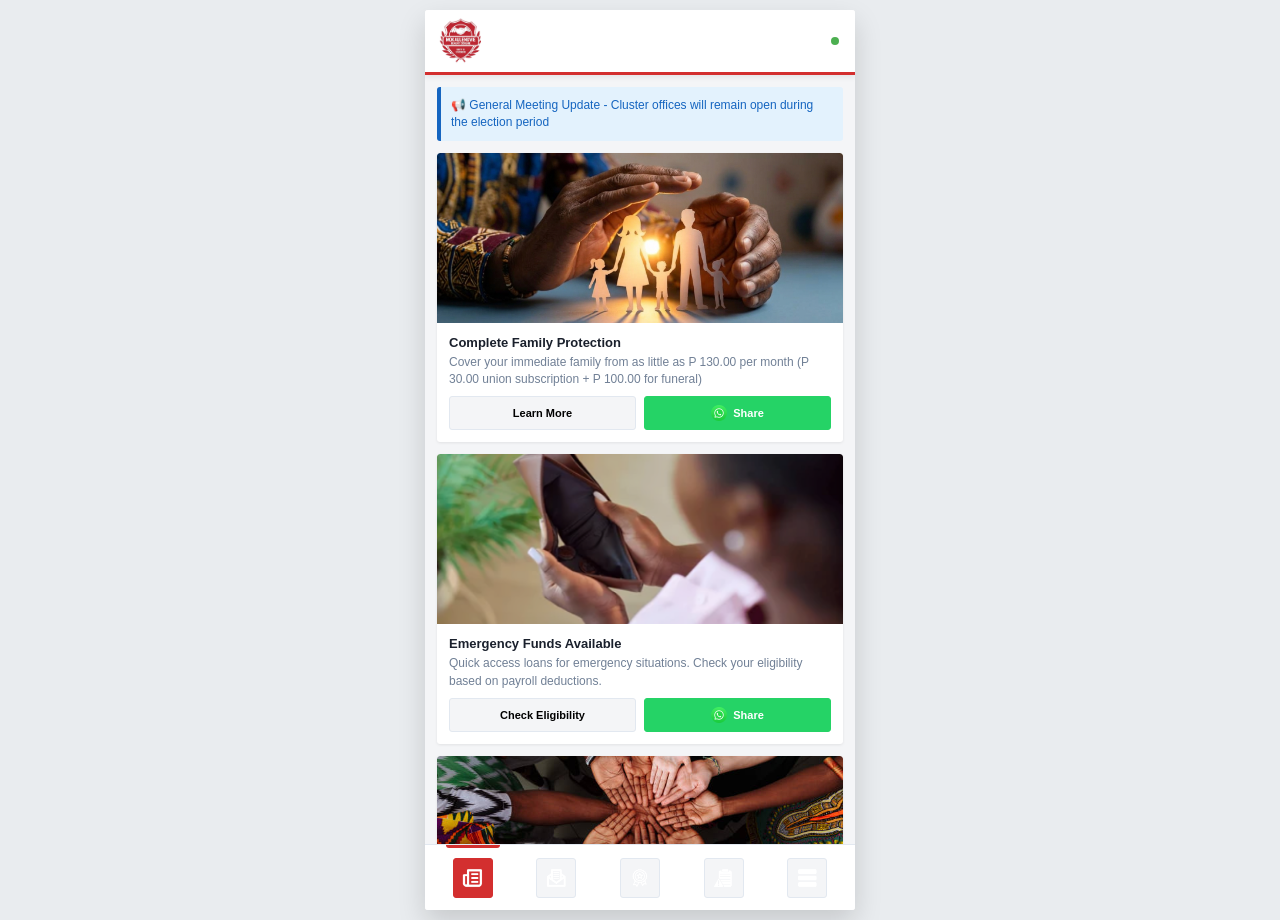
==== index.html @ 7a761629 "Initial commit" ====
<!DOCTYPE html>
<html lang="en">
<head>
    <meta charset="UTF-8">
    <meta name="viewport" content="width=device-width, initial-scale=1.0">
    <title>NALCGPWU Mokaulengwe Digital Worker Welfare Platform</title>
    <link rel="stylesheet" href="css/styles.css">
</head>
<body>
    <div class="app-container" id="appContainer">

        <!-- Header -->
        <div class="app-header">
            <div class="header-left">
                <img src="Assets/logo/mokaulengwe_logo.jpg" alt="Mokaulengwe Logo" class="app-logo">
            </div>
            <div class="status-badge">
                <span class="status-dot" id="statusDot"></span>
            </div>
        </div>

        <!-- Content Area -->
        <div class="content-area">

            <!-- TAB 1: TIMELINE / FEED -->
            <div class="tab-page active" id="tab-timeline">
                <div class="alert alert-info">
                    📢 General Meeting Update - Cluster offices will remain open during the election period
                </div>

                <div class="feed-card">
                    <img class="feed-image" src="Assets/timeline_feed_images/Complete_Family_Protection-Mokaulengwe-Insurance.jpg" alt="Mokaulengwe Insurance">
                    <div class="feed-content">
                        <div class="feed-title">Complete Family Protection</div>
                        <div class="feed-description">Cover your immediate family from as little as P 130.00 per month (P 30.00 union subscription + P 100.00 for funeral)</div>
                        <div class="feed-actions">
                            <button class="action-btn" onclick="switchTab(2)">Learn More</button>
                            <button class="action-btn whatsapp" onclick="whatsappShare('mokaulengwe', 'Check out NALCGPWU Mokaulengwe Insurance - protect your family today!')"><img src="Assets/icons/whatsApp_icon_on.png" alt="WhatsApp">Share</button>
                        </div>
                    </div>
                </div>

                <div class="feed-card">
                    <img class="feed-image" src="Assets/timeline_feed_images/Emergency_Funds_Available-Union-Loan-Scheme.png" alt="Union Loan Scheme">
                    <div class="feed-content">
                        <div class="feed-title">Emergency Funds Available</div>
                        <div class="feed-description">Quick access loans for emergency situations. Check your eligibility based on payroll deductions.</div>
                        <div class="feed-actions">
                            <button class="action-btn" onclick="switchTab(3)">Check Eligibility</button>
                            <button class="action-btn whatsapp" onclick="whatsappShare('loan', 'Interested in NALCGPWU member loans. Need more info?')"><img src="Assets/icons/whatsApp_icon_on.png" alt="WhatsApp">Share</button>
                        </div>
                    </div>
                </div>

                <div class="feed-card">
                    <img class="feed-image" src="Assets/timeline_feed_images/What_We_Stand_For-Our-Values.jpg" alt="Our Values">
                    <div class="feed-content">
                        <div class="feed-title">What We Stand For</div>
                        <div class="feed-description">Honesty • Respect • Unity • Efficiency • Discipline • Commitment to Excellence • Transparency</div>
                        <div class="feed-actions">
                            <button class="action-btn" onclick="switchTab(4); setTimeout(function(){ document.getElementById('valuesSection').scrollIntoView(); }, 120);">Read More</button>
                            <button class="action-btn whatsapp" onclick="whatsappShare('values', 'NALCGPWU Core Values guide our mission to serve workers')"><img src="Assets/icons/whatsApp_icon_on.png" alt="WhatsApp">Share</button>
                        </div>
                    </div>
                </div>

                <div class="feed-card">
                    <img class="feed-image" src="Assets/timeline_feed_images/memeber_benefits-What-You-Get.webp" alt="Member Benefits">
                    <div class="feed-content">
                        <div class="feed-title">What You Get</div>
                        <div class="feed-description">• Funeral Insurance (P 40,000-P 60,000)<br>• Casket & Groceries<br>• Loan Scheme Access<br>• Legal Support<br>• Healthcare Advocacy</div>
                        <div class="feed-actions">
                            <button class="action-btn" onclick="openModal('benefits-modal')">Details</button>
                            <button class="action-btn whatsapp" onclick="whatsappShare('benefits', 'Check NALCGPWU member benefits!')"><img src="Assets/icons/whatsApp_icon_on.png" alt="WhatsApp">Share</button>
                        </div>
                    </div>
                </div>
            </div>

            <!-- TAB 2: NOTICES & GOVERNANCE -->
            <div class="tab-page" id="tab-notices">
                <div class="form-group">
                    <div class="search-box">
                        <input type="text" placeholder="Search articles and notices..." id="searchInput" onkeyup="searchArticles()">
                        <button class="btn btn-secondary btn-small" onclick="searchArticles()">Go</button>
                    </div>
                </div>

                <div class="card">
                    <div class="card-header">Notice Board</div>
                    <div id="noticesList"></div>
                </div>

                <div class="card">
                    <div class="card-header">News & Articles</div>
                    <div id="articlesContainer"></div>
                </div>
            </div>

            <!-- TAB 3: BENEFITS & PAYMENT -->
            <div class="tab-page" id="tab-benefits">
                <div class="stat-box">
                    <div class="stat-value" id="coverageStat">P 40,000 Natural / P 60,000 Accidental</div>
                    <div class="stat-label">Main Member Funeral Cover</div>
                </div>

                <div class="card">
                    <div class="card-header">Digital Policy Card</div>
                    <div id="policyCard"></div>
                </div>

                <div class="card">
                    <div class="card-header">Benefit Structure</div>
                    <table class="benefit-table">
                        <tr>
                            <th>Category</th>
                            <th>Natural Death</th>
                            <th>Accidental</th>
                        </tr>
                        <tr>
                            <td>Main Member</td>
                            <td>P 40,000</td>
                            <td>P 60,000</td>
                        </tr>
                        <tr>
                            <td>Spouse</td>
                            <td>P 40,000</td>
                            <td>P 60,000</td>
                        </tr>
                        <tr>
                            <td>Child (16-21)</td>
                            <td>P 40,000</td>
                            <td>N/A</td>
                        </tr>
                        <tr>
                            <td>Child (6-15)</td>
                            <td>P 30,000</td>
                            <td>N/A</td>
                        </tr>
                        <tr>
                            <td>Child (Under 6)</td>
                            <td>P 15,000</td>
                            <td>N/A</td>
                        </tr>
                    </table>
                </div>

                <div class="card">
                    <div class="card-header">Premium Calculator</div>
                    <div class="form-group">
                        <label class="form-label">Coverage Tier</label>
                        <select id="coverTier" onchange="calculatePremium()">
                            <option value="5000">P 5,000 Cover - P 10-24/mo</option>
                            <option value="10000">P 10,000 Cover - P 20-49/mo</option>
                            <option value="15000">P 15,000 Cover - P 30-73/mo</option>
                            <option value="20000">P 20,000 Cover - P 40-97/mo</option>
                            <option value="25000">P 25,000 Cover - P 50-122/mo</option>
                            <option value="30000">P 30,000 Cover - P 61-146/mo</option>
                            <option value="40000" selected>P 40,000 Cover - P 81-195/mo</option>
                        </select>
                    </div>

                    <div class="form-group">
                        <label class="form-label">Age Band</label>
                        <select id="ageBand" onchange="calculatePremium()">
                            <option value="low">40 Years & Below</option>
                            <option value="mid">41 to 75 Years</option>
                            <option value="high">76 - 80 Years</option>
                        </select>
                    </div>

                    <div class="form-group">
                        <div class="slider-label">
                            <span>Family Members to Cover</span>
                            <span id="familyCount">1</span>
                        </div>
                        <input type="range" id="familySlider" min="1" max="10" value="1" onchange="calculatePremium()">
                    </div>

                    <div class="stat-box">
                        <div class="stat-label">Monthly Premium</div>
                        <div class="stat-value" id="totalPremium">P 111.00</div>
                        <div class="stat-label">Includes P 30 union fee + insurance</div>
                    </div>

                    <button class="btn btn-primary" onclick="proceedToPayment()">Pay Now</button>
                </div>

                <div class="card">
                    <div class="card-header">My Coverage & Dependants</div>
                    <div class="card-sub">Dependants appear here once activated on your Mokaulengwe policy.</div>
                    <div id="dependantsList"></div>
                    <div class="card-sub" style="margin-top:10px; margin-bottom:6px;">Add a new dependant</div>
                    <div class="filter-row">
                        <select id="depRelation">
                            <option value="Spouse">Spouse</option>
                            <option value="Child (0-5)">Child (Under 6)</option>
                            <option value="Child (6-15)">Child (6-15)</option>
                            <option value="Child (16-21)">Child (16-21)</option>
                            <option value="Parent">Parent / Extended</option>
                        </select>
                    </div>
                    <div class="filter-row">
                        <input type="text" id="depName" placeholder="Full name of dependant">
                        <button class="btn btn-primary btn-small" onclick="addDependant()">Add</button>
                    </div>
                </div>

                <div class="card">
                    <div class="card-header">Standard Groceries Benefit</div>
                    <div style="font-size: 11px; line-height: 1.6; color: var(--text-muted);">
                        <p>In addition to the cash benefit, the union provides:</p>
                        <ul style="margin-left: 16px; margin-top: 8px;">
                            <li>1 x 50kg Samp</li>
                            <li>1 x 50kg Mealie Meal</li>
                            <li>1 x 50kg Crystal White Sugar</li>
                            <li>1 x 50kg Flour</li>
                            <li>4 Boxes (20 x 500ml) Full Cream Ultra Milk</li>
                            <li>4 x Lager Rooibos Tea (80.00)</li>
                            <li>1 x 1.50kg Joko Tea</li>
                            <li>1 x 1.50kg Ricoffy Instant Coffee</li>
                            <li>1 x 1kg Yeast</li>
                            <li>10 litres Cooking Oil</li>
                            <li>1 x 50kg Sorghum</li>
                        </ul>
                    </div>
                </div>

                <div class="card">
                    <div class="card-header">Funeral Support Network</div>
                    <div class="card-sub">Regional offices, funeral services and grocery suppliers near you.</div>
                    <div id="funeralNetwork"></div>
                </div>
            </div>

            <!-- TAB 4: LOANS & CLAIMS -->
            <div class="tab-page" id="tab-claims">
                <div class="card">
                    <div class="card-header">Loan Eligibility Checker</div>
                    <div class="card-sub">Up to 3 months gross salary (capped at P 50,000), repayable via payroll stop-order.</div>
                    <div class="form-group">
                        <label class="form-label">Employment Sector</label>
                        <select id="sector" onchange="calculateLoanEligibility()">
                            <option value="">-- Select --</option>
                            <option value="central">Central Government</option>
                            <option value="council">Local Council</option>
                            <option value="parastatal">Parastatal</option>
                            <option value="landboard">Land Board</option>
                        </select>
                    </div>

                    <div class="form-group">
                        <label class="form-label">Monthly Salary (Pula)</label>
                        <input type="number" id="salary" placeholder="5000" onchange="calculateLoanEligibility()">
                    </div>

                    <div id="loanResult" style="display:none;">
                        <div class="alert alert-success">
                            <strong>Max Loan Available:</strong> <span id="maxLoan">P 0.00</span>
                        </div>
                    </div>

                    <button class="btn btn-primary" onclick="applyForLoan()">Apply for Loan</button>
                </div>

                <div class="card">
                    <div class="card-header">Emergency Funeral Claim</div>
                    <div class="alert alert-warning">
                        ⚠️ Processing deadline: File within 6 months of death. Documents must be submitted within 12 months.
                    </div>

                    <div class="form-group">
                        <label class="form-label">Deceased Person</label>
                        <select id="deceasedType">
                            <option value="">-- Select --</option>
                            <option value="member">Main Member</option>
                            <option value="spouse">Spouse</option>
                            <option value="child">Child</option>
                            <option value="parent">Parent/Extended Family</option>
                        </select>
                    </div>

                    <div class="form-group">
                        <label class="form-label">Full Name of Deceased</label>
                        <input type="text" placeholder="Enter full name" id="deceasedName">
                    </div>

                    <div class="form-group">
                        <label class="form-label">Date of Death</label>
                        <input type="date" id="dateOfDeath">
                    </div>

                    <div class="form-group">
                        <label class="form-label">Have Death Certificate?</label>
                        <div class="checkbox-group">
                            <input type="checkbox" id="hasCertificate">
                            <label for="hasCertificate">Yes, attached</label>
                        </div>
                    </div>

                    <div class="form-group">
                        <label class="form-label">Bank Name</label>
                        <select id="bankName">
                            <option value="">-- Select --</option>
                            <option value="fnb">First National Bank (FNB)</option>
                            <option value="stanbic">Stanbic Bank Botswana</option>
                            <option value="absa">ABSA Bank</option>
                        </select>
                    </div>

                    <div class="form-group">
                        <label class="form-label">Account Number</label>
                        <input type="text" placeholder="Account number" id="accountNumber">
                    </div>

                    <button class="btn btn-primary" onclick="submitClaim()">Submit Claim</button>
                </div>

                <div class="card">
                    <div class="card-header">Required Documents Checklist</div>
                    <div class="checklist-item">
                        <input type="checkbox" class="doc-check">
                        <label>KYC and Claim Discharge Form</label>
                    </div>
                    <div class="checklist-item">
                        <input type="checkbox" class="doc-check">
                        <label>Certified Death Certificate</label>
                    </div>
                    <div class="checklist-item">
                        <input type="checkbox" class="doc-check">
                        <label>Certified Copy of Omang (ID)</label>
                    </div>
                    <div class="checklist-item">
                        <input type="checkbox" class="doc-check">
                        <label>Proof of Residence (Affidavit/Bill)</label>
                    </div>
                    <div class="checklist-item">
                        <input type="checkbox" class="doc-check">
                        <label>Bank Confirmation Letter</label>
                    </div>
                    <div class="checklist-item">
                        <input type="checkbox" class="doc-check">
                        <label>Nomination Form (Policy Document)</label>
                    </div>
                </div>

                <div class="card">
                    <div class="card-header">Offline Document Vault</div>
                    <div class="card-sub">Store document scanning records locally. Use your camera or select a file (DSA security guide attached to WhatsApp on request).</div>
                    <div class="filter-row">
                        <select id="docType">
                            <option value="Death Certificate">Death Certificate</option>
                            <option value="Omang / ID">Omang / ID</option>
                            <option value="Claim Form">Claim Form</option>
                            <option value="Bank Confirmation">Bank Confirmation</option>
                            <option value="Proof of Residence">Proof of Residence</option>
                            <option value="Other">Other</option>
                        </select>
                    </div>
                    <div class="filter-row">
                        <input type="text" id="docTitle" placeholder="Document name / note">
                    </div>
                    <div class="filter-row">
                        <input type="file" id="docFile" accept="image/*,.pdf">
                    </div>
                    <button class="btn btn-primary" onclick="addDocToVault()">Save Document</button>
                    <div id="docsList" style="margin-top: 12px;"></div>
                </div>
            </div>

            <!-- TAB 5: MENU & PROFILE -->
            <div class="tab-page" id="tab-menu">
                <div class="dashboard-grid">
                    <div class="dashboard-card">
                        <div class="dashboard-card-value">40,247</div>
                        <div class="dashboard-card-label">Total Members</div>
                    </div>
                    <div class="dashboard-card">
                        <div class="dashboard-card-value">99.2%</div>
                        <div class="dashboard-card-label">Coverage Rate</div>
                    </div>
                </div>

                <div class="emergency-bar">
                    <a class="btn btn-success" href="tel:+2673115582">📞 Call Mokaulengwe</a>
                </div>

                <div class="card">
                    <div class="card-header">My Profile</div>
                    <div id="profileSummary"></div>
                    <button class="btn btn-secondary" onclick="openOnboarding()" style="margin-top: 10px;">Start / Edit Onboarding</button>
                </div>

                <div class="card" id="valuesSection">
                    <div class="card-header">Our Core Values</div>
                    <div class="core-values-container">
                        <div class="core-value">
                            <div class="core-value-icon">💎</div>
                            <div class="core-value-title">Honesty</div>
                            <div class="core-value-desc">Free of deceit; truthful and sincere</div>
                        </div>
                        <div class="core-value">
                            <div class="core-value-icon">🤝</div>
                            <div class="core-value-title">Respect</div>
                            <div class="core-value-desc">Due regard for feelings, wishes and rights of others</div>
                        </div>
                        <div class="core-value">
                            <div class="core-value-icon">👥</div>
                            <div class="core-value-title">Unity</div>
                            <div class="core-value-desc">Being united or joined as a whole</div>
                        </div>
                        <div class="core-value">
                            <div class="core-value-icon">⚙️</div>
                            <div class="core-value-title">Efficiency</div>
                            <div class="core-value-desc">Maximum productivity with minimum waste</div>
                        </div>
                        <div class="core-value">
                            <div class="core-value-icon">📋</div>
                            <div class="core-value-title">Discipline</div>
                            <div class="core-value-desc">Controlled form of behaviour and working</div>
                        </div>
                        <div class="core-value">
                            <div class="core-value-icon">🎯</div>
                            <div class="core-value-title">Commitment</div>
                            <div class="core-value-desc">Dedicated to a cause and activity</div>
                        </div>
                        <div class="core-value">
                            <div class="core-value-icon">🔍</div>
                            <div class="core-value-title">Transparency</div>
                            <div class="core-value-desc">Open way without secrets, trusted and fair</div>
                        </div>
                    </div>
                </div>

                <div class="card">
                    <div class="card-header">Cluster Offices</div>
                    <div class="office-card">
                        <div class="office-name">LOBATSE</div>
                        <div class="office-details">
                            Location: Lobatse, Jacaranda Ward
                            <div class="office-phone">Tel: 5330235 / 5330353</div>
                        </div>
                    </div>
                    <div class="office-card">
                        <div class="office-name">PALAPYE</div>
                        <div class="office-details">
                            Location: Lotsane Mall, Unit 17
                            <div class="office-phone">Tel: 4922026</div>
                        </div>
                    </div>
                    <div class="office-card">
                        <div class="office-name">FRANCISTOWN</div>
                        <div class="office-details">
                            Location: Blue Jacket Street, Behind Botswana Post
                            <div class="office-phone">Tel: 2419765</div>
                        </div>
                    </div>
                    <div class="office-card">
                        <div class="office-name">MAUN</div>
                        <div class="office-details">
                            Location: Sanyedi Ward
                            <div class="office-phone">Tel: 6862184</div>
                        </div>
                    </div>
                    <div class="office-card">
                        <div class="office-name">KANG</div>
                        <div class="office-details">
                            Location: Gasekgalo Ward
                            <div class="office-phone">Tel: 6511333</div>
                        </div>
                    </div>
                </div>

                <div class="card">
                    <div class="card-header">Worker Education Quiz</div>
                    <div class="card-sub">Test your knowledge of NALCGPWU rights, benefits and Mokaulengwe cover.</div>
                    <div id="quizBody"></div>
                    <div id="quizResult" style="margin-top: 10px;"></div>
                </div>

                <div class="card">
                    <div class="card-header">Settings & Information</div>
                    <div class="checkbox-group" style="margin-bottom: 10px;">
                        <input type="checkbox" id="dataSaver" onchange="toggleDataSaver()">
                        <label for="dataSaver">Data Saver Mode (hide images)</label>
                    </div>
                    <button class="btn btn-secondary" onclick="openModal('privacy-modal')" style="margin-bottom: 8px;">Privacy Policy</button>
                    <button class="btn btn-secondary" onclick="openModal('terms-modal')" style="margin-bottom: 8px;">Terms of Service</button>
                    <button class="btn btn-secondary" onclick="openModal('admin-modal')" style="margin-bottom: 8px;">Admin Dashboard</button>
                    <button class="btn btn-secondary" onclick="clearLocalData()">Clear Local Data</button>
                </div>
            </div>
        </div>

        <!-- Bottom Navigation -->
        <div class="bottom-nav">
            <div class="nav-item active" onclick="switchTab(0)">
                <div class="nav-icon-chip"><img src="Assets/icons/timeline_icon.webp" alt="Timeline"></div>
            </div>
            <div class="nav-item" onclick="switchTab(1)">
                <div class="nav-icon-chip"><img src="Assets/icons/notices_icon.webp" alt="Notices"></div>
            </div>
            <div class="nav-item" onclick="switchTab(2)">
                <div class="nav-icon-chip"><img src="Assets/icons/benefits_icon.webp" alt="Benefits"></div>
            </div>
            <div class="nav-item" onclick="switchTab(3)">
                <div class="nav-icon-chip"><img src="Assets/icons/claims_icon.webp" alt="Claims"></div>
            </div>
            <div class="nav-item" onclick="switchTab(4)">
                <div class="nav-icon-chip"><img src="Assets/icons/menu_icon.webp" alt="Menu"></div>
            </div>
        </div>
    </div>

    <!-- MODALS -->

    <div class="modal" id="privacy-modal">
        <div class="modal-content">
            <button class="modal-close" onclick="closeModal('privacy-modal')">✕</button>
            <h2>Privacy Policy</h2>
            <p style="font-size: 12px; line-height: 1.6; color: var(--text-muted); margin-top: 8px;">
                <strong>NALCGPWU Privacy Policy</strong><br><br>
                We are committed to protecting your personal data. This application collects and stores member information necessary for:
                <ul style="margin: 8px 0 8px 16px;">
                    <li>Managing union membership</li>
                    <li>Processing insurance claims</li>
                    <li>Loan scheme administration</li>
                    <li>Communication with members</li>
                </ul>
                <br>
                <strong>Data Security:</strong> All data is encrypted and stored locally on your device first. WhatsApp integration uses standard HTTPS protocols.
                <br><br>
                <strong>Your Rights:</strong> You can request data deletion, correction, or access at any time by contacting your cluster office.
                <br><br>
                Contact: funeral@amalgamated.co.bw | Tel: 267 311 5582
            </p>
        </div>
    </div>

    <div class="modal" id="terms-modal">
        <div class="modal-content">
            <button class="modal-close" onclick="closeModal('terms-modal')">✕</button>
            <h2>Terms of Service</h2>
            <p style="font-size: 12px; line-height: 1.6; color: var(--text-muted); margin-top: 8px;">
                <strong>NALCGPWU Member App - Terms & Conditions</strong><br><br>
                By using this application, you agree to:
                <ul style="margin: 8px 0 8px 16px;">
                    <li>Provide accurate and complete information</li>
                    <li>Keep your login credentials secure</li>
                    <li>Use the app only for authorized union business</li>
                    <li>Comply with all applicable laws and union policies</li>
                </ul>
                <br>
                <strong>Mokaulengwe Insurance Terms:</strong>
                <ul style="margin: 8px 0 8px 16px;">
                    <li>Waiting period: 1 month for immediate family (first deduction activates coverage)</li>
                    <li>Extended family: 6 months waiting period</li>
                    <li>Claims must be filed within 6 months of death</li>
                    <li>All required documents must be submitted within 12 months</li>
                </ul>
                <br>
                Contact: funeral@amalgamated.co.bw | Tel: 267 311 5582
            </p>
        </div>
    </div>

    <div class="modal" id="benefits-modal">
        <div class="modal-content">
            <button class="modal-close" onclick="closeModal('benefits-modal')">✕</button>
            <h2>Member Benefits Overview</h2>
            <div style="font-size: 12px; line-height: 1.6; color: var(--text-muted); margin-top: 8px;">
                <h3 style="color: var(--primary-red); margin-top: 8px;">Mokaulengwe Funeral Insurance</h3>
                <ul style="margin: 8px 0 8px 16px;">
                    <li><strong>Main Member:</strong> P 40,000 (natural) / P 60,000 (accidental)</li>
                    <li><strong>Spouse:</strong> P 40,000 (natural) / P 60,000 (accidental)</li>
                    <li><strong>Children (16-21):</strong> P 40,000</li>
                    <li><strong>Children (6-15):</strong> P 30,000</li>
                    <li><strong>Children (Under 6):</strong> P 15,000</li>
                    <li><strong>Plus:</strong> Casket & Groceries package (worth P 5,000+)</li>
                </ul>

                <h3 style="color: var(--primary-red); margin-top: 12px;">Union Loan Scheme</h3>
                <ul style="margin: 8px 0 8px 16px;">
                    <li>Emergency financing based on payroll deductions</li>
                    <li>Flexible repayment terms</li>
                    <li>Quick processing (24-48 hours approval)</li>
                </ul>

                <h3 style="color: var(--primary-red); margin-top: 12px;">Additional Support</h3>
                <ul style="margin: 8px 0 8px 16px;">
                    <li>24/7 Claims Assistance</li>
                    <li>WhatsApp Direct Communication</li>
                    <li>Legal Representation</li>
                    <li>Workplace Rights Advocacy</li>
                </ul>
            </div>
        </div>
    </div>

    <div class="modal" id="article1-modal">
        <div class="modal-content">
            <button class="modal-close" onclick="closeModal('article1-modal')">✕</button>
            <h2>Understanding Mokaulengwe Insurance Coverage</h2>
            <div style="font-size: 12px; line-height: 1.6; color: var(--text-muted); margin-top: 8px;">
                <p>The Mokaulengwe Benefit Scheme offers comprehensive family protection at affordable rates.</p>
                <h4 style="color: var(--primary-red); margin-top: 12px;">Base Coverage</h4>
                <p>The base P100/month covers the main member with funeral benefit of P 40,000 for natural death or P 60,000 for accidental death.</p>
                <h4 style="color: var(--primary-red); margin-top: 12px;">Extended Family Tiers</h4>
                <table class="benefit-table">
                    <tr>
                        <th>Cover Amount</th>
                        <th>40 Years & Below</th>
                        <th>41-75 Years</th>
                        <th>76-80 Years</th>
                    </tr>
                    <tr>
                        <td>P 10,000</td>
                        <td>P 20</td>
                        <td>P 36</td>
                        <td>P 49</td>
                    </tr>
                    <tr>
                        <td>P 20,000</td>
                        <td>P 40</td>
                        <td>P 73</td>
                        <td>P 97</td>
                    </tr>
                    <tr>
                        <td>P 30,000</td>
                        <td>P 61</td>
                        <td>P 109</td>
                        <td>P 146</td>
                    </tr>
                </table>
                <h4 style="color: var(--primary-red); margin-top: 12px;">Important Notes</h4>
                <ul style="margin: 8px 0 8px 16px;">
                    <li>No medical evidence required for eligibility</li>
                    <li>Still-born children covered from 24 weeks gestation</li>
                    <li>Maximum 10 extended family members can be nominated</li>
                    <li>Age limit for nominees is 80 years</li>
                </ul>
            </div>
        </div>
    </div>

    <div class="modal" id="article2-modal">
        <div class="modal-content">
            <button class="modal-close" onclick="closeModal('article2-modal')">✕</button>
            <h2>Waiting Periods: Immediate vs Extended Family</h2>
            <div style="font-size: 12px; line-height: 1.6; color: var(--text-muted); margin-top: 8px;">
                <p>Understanding waiting periods is critical to avoiding claim delays during bereavement.</p>
                <h4 style="color: var(--primary-red); margin-top: 12px;">Immediate Family (1 Month Waiting Period)</h4>
                <p>Coverage for the member and spouse activates upon the first successful payroll deduction. No waiting period for accidental death.</p>
                <h4 style="color: var(--primary-red); margin-top: 12px;">Extended Family (6 Months Waiting Period)</h4>
                <p>Parents and extended family members require 6 consecutive months of premium deductions before coverage becomes active. This applies to natural causes only.</p>
                <h4 style="color: var(--primary-red); margin-top: 12px;">Important Exceptions</h4>
                <ul style="margin: 8px 0 8px 16px;">
                    <li><strong>Accidental Death:</strong> No waiting period - pays immediately</li>
                    <li><strong>Policy Reinstatement:</strong> Waiting period restarts if premium lapses</li>
                    <li><strong>New Members:</strong> 6-month wait for existing extended family on old policies</li>
                </ul>
                <h4 style="color: var(--primary-red); margin-top: 12px;">Activation Timeline</h4>
                <p><strong>Month 1:</strong> First deduction = immediate family activated</p>
                <p><strong>Month 6:</strong> 6th consecutive deduction = extended family activated</p>
            </div>
        </div>
    </div>

    <div class="modal" id="article3-modal">
        <div class="modal-content">
            <button class="modal-close" onclick="closeModal('article3-modal')">✕</button>
            <h2>How to Access the Union Member Loan Scheme</h2>
            <div style="font-size: 12px; line-height: 1.6; color: var(--text-muted); margin-top: 8px;">
                <p>The NALCGPWU loan scheme provides quick access to emergency financing for union members.</p>
                <h4 style="color: var(--primary-red); margin-top: 12px;">Eligibility Criteria</h4>
                <ul style="margin: 8px 0 8px 16px;">
                    <li>Active NALCGPWU member in good standing</li>
                    <li>Minimum 6 months membership</li>
                    <li>Consistent payroll deductions (no lapses)</li>
                    <li>Employed in eligible sector (Central Government, Local Council, Parastatal, Land Board)</li>
                </ul>
                <h4 style="color: var(--primary-red); margin-top: 12px;">Borrowing Limits</h4>
                <ul style="margin: 8px 0 8px 16px;">
                    <li>Up to 3 months gross salary (varies by sector)</li>
                    <li>Repayable via automatic payroll stop-order</li>
                    <li>Interest rates: 8% - 12% per annum (sector dependent)</li>
                </ul>
                <h4 style="color: var(--primary-red); margin-top: 12px;">Application Process</h4>
                <ol style="margin: 8px 0 8px 16px;">
                    <li>Use the Loan Eligibility Checker in the Claims tab</li>
                    <li>Provide employment and salary details</li>
                    <li>Authorize payroll deduction (stop-order)</li>
                    <li>Receive approval within 24-48 hours</li>
                    <li>Funds transferred directly to your bank account</li>
                </ol>
            </div>
        </div>
    </div>

    <div class="modal" id="article4-modal">
        <div class="modal-content">
            <button class="modal-close" onclick="closeModal('article4-modal')">✕</button>
            <h2>NALCGPWU Governance: Core Values & Member Rights</h2>
            <div style="font-size: 12px; line-height: 1.6; color: var(--text-muted); margin-top: 8px;">
                <p>NALCGPWU is committed to the following core values, which guide all decisions and member interactions:</p>
                <p><strong>🎯 Commitment to Excellence</strong><br>
                The state or quality of being dedicated to a cause and activity. We strive for the highest standards in all union services.</p>
                <p><strong>🤝 Respect</strong><br>
                Due regard for the feelings, wishes, and rights of others. All members are treated with dignity.</p>
                <p><strong>👥 Unity</strong><br>
                The state of being united or joined as a whole. Strength through solidarity of all members across sectors.</p>
                <p><strong>💎 Honesty</strong><br>
                Free of deceit; truthful and sincere. Complete transparency in all union operations.</p>
                <p><strong>⚙️ Efficiency</strong><br>
                Achieving maximum productivity with minimum wasted effort or expense.</p>
                <p><strong>📋 Discipline</strong><br>
                Showing a controlled form of behaviour and way of working.</p>
                <p><strong>🔍 Transparency and Accountability</strong><br>
                Business and financial activities performed openly, fairly and honestly.</p>
                <h4 style="color: var(--primary-red); margin-top: 12px;">Member Rights</h4>
                <ul style="margin: 8px 0 8px 16px;">
                    <li>Right to fair representation and collective bargaining</li>
                    <li>Right to timely and accurate information</li>
                    <li>Right to transparent claim processing</li>
                    <li>Right to participate in union decisions</li>
                    <li>Right to confidentiality of personal data</li>
                </ul>
            </div>
        </div>
    </div>

    <div class="modal" id="article5-modal">
        <div class="modal-content">
            <button class="modal-close" onclick="closeModal('article5-modal')">✕</button>
            <h2>Fast-Tracking Claims: Essential Document Checklist</h2>
            <div style="font-size: 12px; line-height: 1.6; color: var(--text-muted); margin-top: 8px;">
                <p>Having all required documents ready will significantly speed up the claims process during a difficult time.</p>
                <h4 style="color: var(--primary-red); margin-top: 12px;">For Main Member & Spouse Claims</h4>
                <ul style="margin: 8px 0 8px 16px;">
                    <li>KYC and claim discharge form</li>
                    <li>Certified death certificate</li>
                    <li>Certified copy of Omang (ID)</li>
                    <li>Proof of residential (Affidavit or Utility Bill)</li>
                    <li>Proof of banking details (Bank confirmation letter)</li>
                    <li>Nomination form (Policy document)</li>
                    <li>Marriage certificate and Form B (for spouse)</li>
                </ul>
                <h4 style="color: var(--primary-red); margin-top: 12px;">For Child Claims</h4>
                <ul style="margin: 8px 0 8px 16px;">
                    <li>All of the above, plus:</li>
                    <li>Certified copy of child's birth certificate showing parent details</li>
                    <li>Pregnancy summary report (for still-born claims)</li>
                </ul>
                <h4 style="color: var(--primary-red); margin-top: 12px;">For Parent/Extended Family Claims</h4>
                <ul style="margin: 8px 0 8px 16px;">
                    <li>All standard documents listed above</li>
                    <li>Certified marriage certificate (if relevant for surname difference)</li>
                    <li>Affidavit for surname difference (if applicable)</li>
                </ul>
                <h4 style="color: var(--primary-red); margin-top: 12px;">Processing Timeline</h4>
                <p><strong>Submission Deadline:</strong> Within 6 months of death</p>
                <p><strong>Document Deadline:</strong> All documents within 12 months</p>
                <p><strong>Payment Timeline:</strong> Within 48 hours of approved claim</p>
            </div>
        </div>
    </div>

    <!-- Staff / Admin Dashboard -->
    <div class="modal" id="admin-modal">
        <div class="modal-content">
            <button class="modal-close" onclick="closeModal('admin-modal')">✕</button>
            <h2>Staff Dashboard</h2>
            <div class="dashboard-grid" style="margin-bottom: 12px;">
                <div class="dashboard-card">
                    <div class="dashboard-card-value" id="adminTotal">0</div>
                    <div class="dashboard-card-label">Active Members</div>
                </div>
                <div class="dashboard-card">
                    <div class="dashboard-card-value" id="adminPending">0</div>
                    <div class="dashboard-card-label">Pending Verification</div>
                </div>
                <div class="dashboard-card">
                    <div class="dashboard-card-value">4</div>
                    <div class="dashboard-card-label">Employment Sectors</div>
                </div>
                <div class="dashboard-card">
                    <div class="dashboard-card-value">5</div>
                    <div class="dashboard-card-label">Cluster Offices</div>
                </div>
            </div>

            <div class="card-header">Member Search</div>
            <div class="form-group">
                <div class="filter-row">
                    <input type="text" placeholder="Search by name or Omang..." id="adminSearch" onkeyup="renderAdminMembers()">
                </div>
                <div class="filter-row">
                    <select id="adminSector" onchange="renderAdminMembers()">
                        <option value="">All Sectors</option>
                        <option value="central_gov">Central Government</option>
                        <option value="local_council">Local Authority</option>
                        <option value="land_board">Land Board</option>
                        <option value="parastatal">Parastatal / SOE</option>
                    </select>
                    <select id="adminStatus" onchange="renderAdminMembers()">
                        <option value="">All Status</option>
                        <option value="active">Active</option>
                        <option value="pending_verification">Pending Verification</option>
                    </select>
                </div>
            </div>
            <div id="adminMembersList"></div>
        </div>
    </div>

    <!-- Onboarding Wizard -->
    <div class="modal" id="onboarding-modal">
        <div class="modal-content">
            <button class="modal-close" onclick="closeModal('onboarding-modal')">✕</button>
            <h2>Member Onboarding</h2>
            <div class="wizard-progress" id="wizardProgress"></div>
            <div id="wizardBody"></div>
            <div class="wizard-nav">
                <button class="btn btn-secondary" id="wizBack" onclick="wizardBack()">Back</button>
                <button class="btn btn-primary" id="wizNext" onclick="wizardNext()">Continue</button>
            </div>
        </div>
    </div>

    <script src="docs/data/botswana_locations.js"></script>
    <script src="js/data.js"></script>
    <script src="js/app.js"></script>
    <script src="js/onboarding.js"></script>
    <script src="js/benefits.js"></script>
    <script src="js/loans.js"></script>
    <script src="js/claims.js"></script>
    <script src="js/notices.js"></script>
    <script src="js/education.js"></script>
    <script src="js/admin.js"></script>
</body>
</html>
---- css/styles.css ----
:root {
    --bg-color: #FFFFFF;
    --muted-grey: #F4F5F7;
    --border-grey: #E2E8F0;
    --text-dark: #1A202C;
    --text-muted: #718096;
    --primary-red: #D32F2F;
    --primary-red-hover: #B71C1C;
    --white: #FFFFFF;
    --whatsapp-green: #25D366;
    --whatsapp-dark: #128C7E;
    --success: #4CAF50;
    --light-red: #FFEBEE;
    --amber: #FFF3E0;
    --blue-bg: #E3F2FD;
    --blue-text: #1565C0;
    --radius: 3px;
}

* {
    box-sizing: border-box;
    margin: 0;
    padding: 0;
    font-family: -apple-system, BlinkMacSystemFont, "Segoe UI", Roboto, sans-serif;
}

body {
    background-color: #E9ECEF;
    display: flex;
    justify-content: center;
    align-items: center;
    min-height: 100vh;
    padding: 10px;
}

.app-container {
    width: 100%;
    max-width: 430px;
    height: 900px;
    max-height: 100vh;
    background-color: var(--bg-color);
    display: flex;
    flex-direction: column;
    position: relative;
    box-shadow: 0 12px 28px rgba(0,0,0,0.15);
    border-radius: var(--radius);
    overflow: hidden;
}

/* Header */
.app-header {
    background-color: var(--white);
    padding: 8px 12px;
    display: flex;
    justify-content: space-between;
    align-items: center;
    z-index: 10;
    min-height: 62px;
    box-shadow: 0 2px 6px rgba(0,0,0,0.08);
    border-bottom: 3px solid var(--primary-red);
}

.header-left {
    display: flex;
    align-items: center;
    gap: 12px;
    flex: 1;
}

.app-logo {
    width: 46px;
    height: 46px;
    object-fit: contain;
    border-radius: var(--radius);
    flex-shrink: 0;
}

.status-badge {
    padding: 4px;
    display: flex;
    align-items: center;
}

.status-dot {
    width: 8px;
    height: 8px;
    border-radius: 50%;
    background-color: #4CAF50;
    animation: pulse 2s infinite;
}

@keyframes pulse {
    0%, 100% { opacity: 1; }
    50% { opacity: 0.4; }
}

/* Content Area */
.content-area {
    flex: 1;
    overflow-y: auto;
    background-color: var(--muted-grey);
    padding-bottom: 82px;
    -webkit-overflow-scrolling: touch;
}

.tab-page {
    display: none;
    padding: 12px;
    animation: fadeIn 0.3s;
}

.tab-page.active {
    display: block;
}

@keyframes fadeIn {
    from { opacity: 0; }
    to { opacity: 1; }
}

/* Card base - square, 3px radius */
.card,
.feed-card,
.article-view,
.member-card,
.office-card,
.checklist-item,
.policy-card,
.notice-card,
.stat-box,
.onboarding-step {
    background: var(--white);
    border-radius: var(--radius);
    box-shadow: 0 1px 3px rgba(0,0,0,0.08);
}

.card {
    padding: 12px;
    margin-bottom: 12px;
}

.card-header {
    font-size: 14px;
    font-weight: 600;
    color: var(--text-dark);
    margin-bottom: 8px;
}

.card-sub {
    font-size: 11px;
    color: var(--text-muted);
    margin-bottom: 10px;
    line-height: 1.4;
}

/* Member / profile cards: square image left, 2-3 line text right */
.member-card {
    display: flex;
    align-items: center;
    gap: 12px;
    padding: 10px 12px;
    margin-bottom: 10px;
}

.member-card.clickable {
    cursor: pointer;
    transition: transform 0.15s, box-shadow 0.15s;
}

.member-card.clickable:active {
    transform: scale(0.98);
}

.member-avatar {
    width: 56px;
    height: 56px;
    border-radius: var(--radius);
    background: linear-gradient(135deg, #D32F2F, #B71C1C);
    color: var(--white);
    display: flex;
    align-items: center;
    justify-content: center;
    font-weight: 700;
    font-size: 18px;
    flex-shrink: 0;
    overflow: hidden;
}

.member-avatar img,
.member-avatar svg {
    width: 100%;
    height: 100%;
    object-fit: cover;
}

.member-info {
    flex: 1;
    min-width: 0;
}

.member-name {
    font-size: 13px;
    font-weight: 600;
    color: var(--text-dark);
    margin-bottom: 2px;
}

.member-details {
    font-size: 11px;
    color: var(--text-muted);
    line-height: 1.45;
    display: -webkit-box;
    -webkit-line-clamp: 2;
    -webkit-box-orient: vertical;
    overflow: hidden;
    word-break: break-word;
}

.member-tags {
    margin-top: 4px;
    display: flex;
    gap: 6px;
    flex-wrap: wrap;
}

.tag {
    display: inline-block;
    font-size: 9px;
    font-weight: 600;
    padding: 2px 6px;
    border-radius: var(--radius);
    background: var(--light-red);
    color: var(--primary-red);
}

.tag.green {
    background: #E8F5E9;
    color: #2E7D32;
}

.tag.amber {
    background: var(--amber);
    color: #E65100;
}

.tag.blue {
    background: var(--blue-bg);
    color: var(--blue-text);
}

/* Feed cards */
.feed-card {
    overflow: hidden;
    margin-bottom: 12px;
}

.feed-image {
    width: 100%;
    height: 170px;
    object-fit: cover;
    display: block;
    border-radius: var(--radius) var(--radius) 0 0;
}

.feed-content {
    padding: 12px;
}

.feed-title {
    font-size: 13px;
    font-weight: 600;
    color: var(--text-dark);
    margin-bottom: 4px;
}

.feed-description {
    font-size: 12px;
    color: var(--text-muted);
    margin-bottom: 8px;
    line-height: 1.45;
}

.feed-actions {
    display: flex;
    gap: 8px;
}

.action-btn {
    flex: 1;
    padding: 8px 8px;
    border: 1px solid var(--border-grey);
    background: var(--muted-grey);
    border-radius: var(--radius);
    cursor: pointer;
    font-size: 11px;
    font-weight: 600;
    text-align: center;
    transition: all 0.2s;
    display: flex;
    align-items: center;
    justify-content: center;
    gap: 6px;
}

.action-btn:hover {
    background: var(--primary-red);
    color: var(--white);
    border-color: var(--primary-red);
}

.action-btn.whatsapp {
    background: var(--whatsapp-green);
    color: var(--white);
    border-color: var(--whatsapp-green);
}

.action-btn.whatsapp:hover {
    background: var(--whatsapp-dark);
    border-color: var(--whatsapp-dark);
}

.action-btn.whatsapp img {
    width: 16px;
    height: 16px;
    object-fit: contain;
}

.action-btn img {
    width: 15px;
    height: 15px;
    object-fit: contain;
}

/* Articles */
.article-view {
    padding: 12px;
    margin-bottom: 10px;
    cursor: pointer;
    transition: all 0.2s;
}

.article-view:active {
    transform: scale(0.98);
}

.article-title {
    font-size: 13px;
    font-weight: 600;
    color: var(--text-dark);
    margin-bottom: 4px;
}

.article-preview {
    font-size: 12px;
    color: var(--text-muted);
    line-height: 1.4;
}

/* Notice cards */
.notice-card {
    padding: 12px;
    margin-bottom: 10px;
    border-left: 3px solid var(--primary-red);
}

.notice-card-title {
    font-size: 12px;
    font-weight: 600;
    color: var(--text-dark);
    margin-bottom: 3px;
}

.notice-card-body {
    font-size: 11px;
    color: var(--text-muted);
    line-height: 1.45;
    margin-bottom: 4px;
}

.notice-card-date {
    font-size: 10px;
    color: var(--primary-red);
    font-weight: 600;
}

/* Modal */
.modal {
    display: none;
    position: fixed;
    top: 0;
    left: 0;
    width: 100%;
    height: 100%;
    background: rgba(0,0,0,0.55);
    z-index: 100;
    align-items: center;
    justify-content: center;
    padding: 12px;
}

.modal.active {
    display: flex;
}

.modal-content {
    background: var(--white);
    border-radius: var(--radius);
    width: 100%;
    max-width: 400px;
    max-height: 86%;
    overflow-y: auto;
    padding: 16px;
    position: relative;
}

.modal-content h2 {
    font-size: 16px;
    color: var(--primary-red);
    margin-bottom: 10px;
    padding-right: 32px;
}

.modal-close {
    position: sticky;
    float: right;
    top: 0;
    background: var(--muted-grey);
    border: 1px solid var(--border-grey);
    width: 30px;
    height: 30px;
    border-radius: var(--radius);
    cursor: pointer;
    font-size: 15px;
    line-height: 1;
    color: var(--text-dark);
    z-index: 5;
}

/* Forms */
.form-group {
    margin-bottom: 12px;
}

.form-label {
    font-size: 12px;
    font-weight: 600;
    color: var(--text-dark);
    display: block;
    margin-bottom: 4px;
}

input, select, textarea {
    width: 100%;
    padding: 9px;
    border: 1px solid var(--border-grey);
    border-radius: var(--radius);
    font-size: 12px;
    font-family: inherit;
    background: var(--white);
    color: var(--text-dark);
}

textarea {
    resize: vertical;
    min-height: 80px;
}

input:focus, select:focus, textarea:focus {
    outline: none;
    border-color: var(--primary-red);
    box-shadow: 0 0 0 3px rgba(211, 47, 47, 0.1);
}

/* Buttons */
.btn {
    padding: 10px 16px;
    border: none;
    border-radius: var(--radius);
    font-size: 12px;
    font-weight: 600;
    cursor: pointer;
    transition: all 0.2s;
    width: 100%;
    text-decoration: none;
    display: block;
    text-align: center;
}

.btn-primary {
    background: var(--primary-red);
    color: var(--white);
}

.btn-primary:hover {
    background: var(--primary-red-hover);
}

.btn-secondary {
    background: var(--muted-grey);
    color: var(--text-dark);
    border: 1px solid var(--border-grey);
}

.btn-success {
    background: var(--success);
    color: var(--white);
}

.btn-small {
    width: auto;
    padding: 6px 12px;
    font-size: 11px;
}

/* Bottom navigation - flat white icons, no text */
.bottom-nav {
    position: absolute;
    bottom: 0;
    left: 0;
    right: 0;
    background: var(--white);
    border-top: 1px solid var(--border-grey);
    display: flex;
    justify-content: space-around;
    align-items: stretch;
    z-index: 20;
    height: 66px;
    padding: 0 6px;
}

.nav-item {
    flex: 1;
    display: flex;
    flex-direction: column;
    align-items: center;
    justify-content: center;
    cursor: pointer;
    position: relative;
    gap: 0;
    transition: all 0.2s;
}

.nav-item.active::before {
    content: "";
    position: absolute;
    top: 0;
    left: 18%;
    right: 18%;
    height: 3px;
    background: var(--primary-red);
    border-radius: 0 0 var(--radius) var(--radius);
}

.nav-icon-chip {
    width: 40px;
    height: 40px;
    border-radius: var(--radius);
    background: var(--muted-grey);
    border: 1px solid var(--border-grey);
    display: flex;
    align-items: center;
    justify-content: center;
    transition: all 0.2s;
}

.nav-item.active .nav-icon-chip {
    background: var(--primary-red);
    border-color: var(--primary-red);
}

.nav-icon-chip img {
    width: 22px;
    height: 22px;
    object-fit: contain;
    filter: drop-shadow(0 0 0 rgba(0,0,0,0));
}

/* Calculator */
.slider-container {
    margin: 12px 0;
}

.slider-label {
    display: flex;
    justify-content: space-between;
    font-size: 12px;
    margin-bottom: 6px;
}

input[type="range"] {
    width: 100%;
    height: 6px;
    border-radius: var(--radius);
    background: var(--border-grey);
    outline: none;
    -webkit-appearance: none;
    padding: 0;
}

input[type="range"]::-webkit-slider-thumb {
    -webkit-appearance: none;
    width: 18px;
    height: 18px;
    border-radius: 50%;
    background: var(--primary-red);
    cursor: pointer;
}

input[type="range"]::-moz-range-thumb {
    width: 18px;
    height: 18px;
    border-radius: 50%;
    background: var(--primary-red);
    cursor: pointer;
    border: none;
}

.checkbox-group {
    display: flex;
    align-items: center;
    gap: 8px;
    margin: 8px 0;
}

input[type="checkbox"] {
    width: 18px;
    height: 18px;
    cursor: pointer;
    flex-shrink: 0;
}

/* Benefit table */
.benefit-table {
    width: 100%;
    border-collapse: collapse;
    font-size: 11px;
    margin: 8px 0;
}

.benefit-table th {
    background: var(--light-red);
    padding: 8px;
    text-align: left;
    font-weight: 600;
    color: var(--text-dark);
    border-bottom: 2px solid var(--primary-red);
}

.benefit-table td {
    padding: 8px;
    border-bottom: 1px solid var(--border-grey);
}

.benefit-table tr:hover {
    background: var(--muted-grey);
}

/* Stats */
.stat-box {
    background: linear-gradient(135deg, #D32F2F, #B71C1C);
    color: var(--white);
    padding: 12px;
    text-align: center;
    margin-bottom: 12px;
}

.stat-value {
    font-size: 22px;
    font-weight: 700;
}

.stat-label {
    font-size: 11px;
    opacity: 0.9;
}

.dashboard-grid {
    display: grid;
    grid-template-columns: 1fr 1fr;
    gap: 8px;
}

.dashboard-card {
    background: var(--white);
    padding: 12px;
    border-radius: var(--radius);
    border: 1px solid var(--border-grey);
    text-align: center;
}

.dashboard-card-value {
    font-size: 17px;
    font-weight: 700;
    color: var(--primary-red);
}

.dashboard-card-label {
    font-size: 10px;
    color: var(--text-muted);
    margin-top: 4px;
}

/* Core values */
.core-values-container {
    display: grid;
    grid-template-columns: 1fr 1fr;
    gap: 8px;
}

.core-value {
    background: var(--white);
    border: 1px solid var(--light-red);
    border-radius: var(--radius);
    padding: 10px;
    text-align: center;
}

.core-value-icon {
    font-size: 20px;
    margin-bottom: 4px;
}

.core-value-title {
    font-size: 11px;
    font-weight: 600;
    color: var(--primary-red);
    margin-bottom: 3px;
}

.core-value-desc {
    font-size: 9px;
    color: var(--text-muted);
    line-height: 1.35;
}

/* Checklist */
.checklist-item {
    display: flex;
    align-items: center;
    gap: 8px;
    padding: 9px 10px;
    margin-bottom: 6px;
    font-size: 12px;
    box-shadow: none;
    border: 1px solid var(--border-grey);
}

.checklist-item.checked {
    background: #E8F5E9;
    border-color: #C8E6C9;
}

/* Alerts */
.alert {
    padding: 10px;
    border-radius: var(--radius);
    font-size: 12px;
    margin-bottom: 12px;
    line-height: 1.4;
}

.alert-info {
    background: var(--blue-bg);
    color: var(--blue-text);
    border-left: 4px solid var(--blue-text);
}

.alert-success {
    background: #E8F5E9;
    color: #2E7D32;
    border-left: 4px solid #2E7D32;
}

.alert-warning {
    background: var(--amber);
    color: #E65100;
    border-left: 4px solid #E65100;
}

/* Search */
.search-box {
    display: flex;
    gap: 8px;
    margin-bottom: 12px;
}

.search-box input {
    flex: 1;
}

/* Office directory */
.office-card {
    padding: 10px 12px;
    margin-bottom: 10px;
    border-left: 3px solid var(--primary-red);
    box-shadow: none;
}

.office-name {
    font-weight: 600;
    font-size: 12px;
    color: var(--text-dark);
    margin-bottom: 4px;
}

.office-details {
    font-size: 11px;
    color: var(--text-muted);
    line-height: 1.5;
}

.office-phone {
    color: var(--primary-red);
    font-weight: 600;
    margin-top: 4px;
}

/* Policy card */
.policy-card {
    padding: 14px;
    margin-bottom: 12px;
    border: 2px dashed var(--border-grey);
    box-shadow: none;
    position: relative;
}

.policy-card::before {
    content: "";
    position: absolute;
    top: 0;
    left: 0;
    right: 0;
    height: 4px;
    background: var(--primary-red);
    border-radius: var(--radius) var(--radius) 0 0;
}

.policy-row {
    display: flex;
    justify-content: space-between;
    align-items: center;
    padding: 4px 0;
    font-size: 11px;
}

.policy-row + .policy-row {
    border-top: 1px dashed var(--border-grey);
}

.policy-row-label {
    color: var(--text-muted);
}

.policy-row-value {
    font-weight: 600;
    color: var(--text-dark);
}

.policy-row-value.red {
    color: var(--primary-red);
}

/* Wizard */
.wizard-progress {
    margin: 10px 0 14px;
    font-size: 11px;
    color: var(--text-muted);
    text-align: center;
}

.wizard-progress .bar {
    display: block;
    height: 4px;
    border-radius: var(--radius);
    background: var(--border-grey);
    margin-bottom: 6px;
    overflow: hidden;
}

.wizard-progress .bar-fill {
    height: 100%;
    background: var(--primary-red);
    transition: width 0.3s;
}

.wizard-nav {
    display: flex;
    gap: 8px;
    margin-top: 14px;
}

.wizard-nav .btn {
    flex: 1;
}

.onboarding-step h3 {
    font-size: 15px;
    color: var(--text-dark);
    margin-bottom: 4px;
}

.onboarding-step .subtext {
    font-size: 11px;
    color: var(--text-muted);
    margin-bottom: 12px;
    line-height: 1.4;
}

/* Sector cards */
.sector-grid {
    display: grid;
    grid-template-columns: 1fr 1fr;
    gap: 10px;
}

.sector-card {
    background: var(--white);
    border: 2px solid var(--border-grey);
    border-radius: var(--radius);
    padding: 14px;
    text-align: left;
    cursor: pointer;
    transition: transform 0.15s, border 0.15s, background 0.15s;
}

.sector-card:hover {
    transform: translateY(-1px);
}

.sector-card.selected {
    border-color: var(--primary-red);
    background: var(--light-red);
}

.sector-icon {
    font-size: 26px;
    display: block;
    margin-bottom: 8px;
}

.sector-card strong {
    display: block;
    font-size: 13px;
    color: var(--text-dark);
}

.sector-card small {
    display: block;
    margin-top: 3px;
    font-size: 10px;
    color: var(--text-muted);
    line-height: 1.35;
}

/* Quiz */
.quiz-question {
    font-size: 13px;
    font-weight: 600;
    color: var(--text-dark);
    margin-bottom: 10px;
}

.quiz-option {
    display: block;
    width: 100%;
    text-align: left;
    padding: 10px 12px;
    margin-bottom: 8px;
    background: var(--white);
    border: 1px solid var(--border-grey);
    border-radius: var(--radius);
    font-size: 12px;
    cursor: pointer;
    transition: all 0.15s;
}

.quiz-option:hover {
    border-color: var(--primary-red);
    background: var(--light-red);
}

.quiz-option.selected {
    border-color: var(--primary-red);
    background: var(--light-red);
    font-weight: 600;
}

.quiz-option.correct {
    border-color: var(--success);
    background: #E8F5E9;
}

.quiz-option.wrong {
    border-color: var(--primary-red);
    background: var(--light-red);
}

/* Admin */
.filter-row {
    display: flex;
    gap: 8px;
    margin-bottom: 8px;
}

.filter-row select,
.filter-row input {
    flex: 1;
}

.empty-state {
    text-align: center;
    padding: 22px 12px;
    color: var(--text-muted);
    font-size: 12px;
}

/* Emergency */
.emergency-bar {
    display: flex;
    gap: 8px;
    margin-bottom: 12px;
}

.emergency-bar .btn {
    flex: 1;
}

/* Data saver */
.data-saver .feed-image {
    display: none;
}

.data-saver .feed-card {
    min-height: 0;
}

/* Responsive */
@media (max-width: 360px) {
    .app-container {
        border-radius: 0;
    }

    .modal-content {
        width: 100%;
    }

    .sector-grid {
        grid-template-columns: 1fr;
    }
}
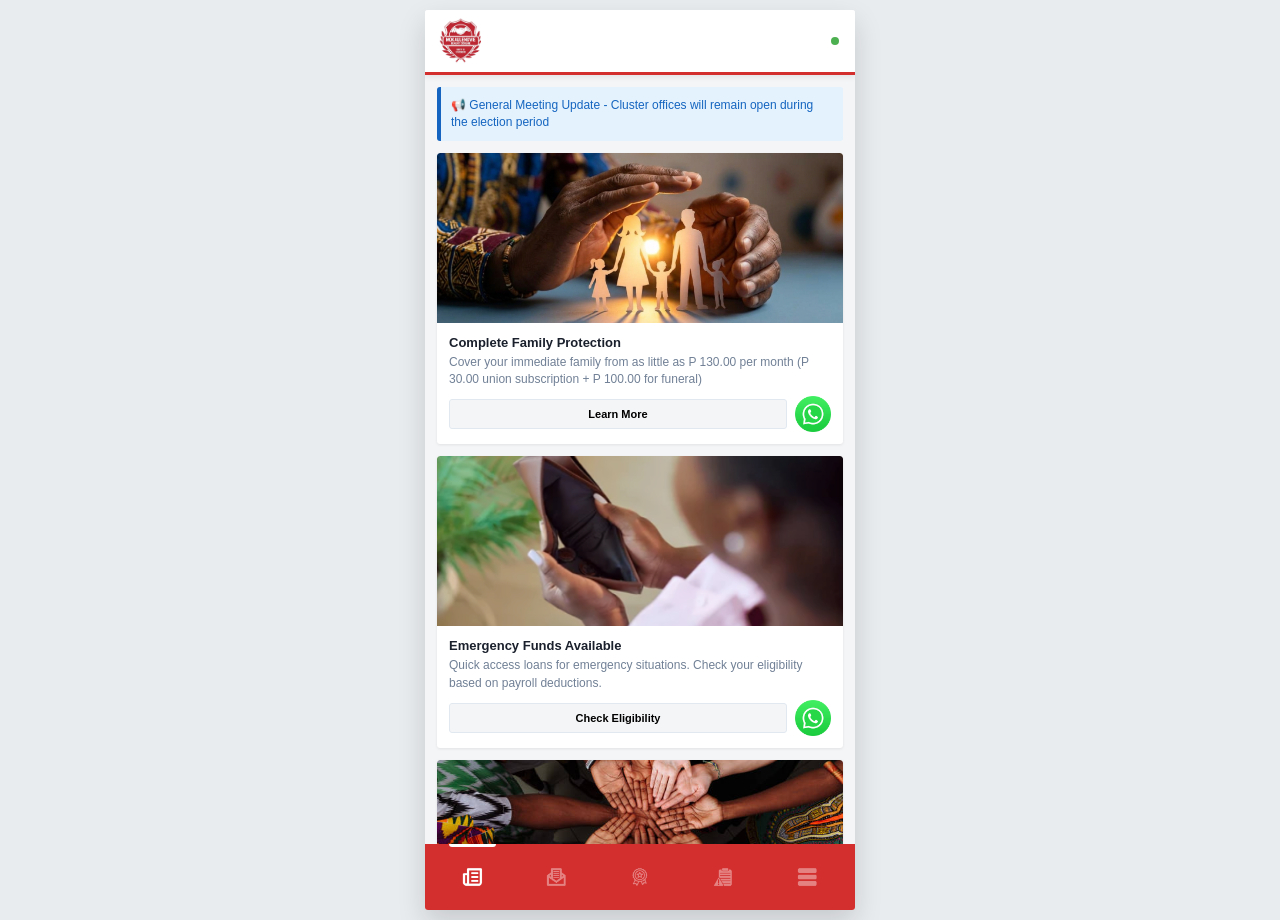
==== commit e663e2a1: "Add policy onboarding with family coverage and premium calc; revamp UI (red icon nav, whatsapp icons" ====
--- a/index.html
+++ b/index.html
@@ -35,7 +35,7 @@
                         <div class="feed-description">Cover your immediate family from as little as P 130.00 per month (P 30.00 union subscription + P 100.00 for funeral)</div>
                         <div class="feed-actions">
                             <button class="action-btn" onclick="switchTab(2)">Learn More</button>
-                            <button class="action-btn whatsapp" onclick="whatsappShare('mokaulengwe', 'Check out NALCGPWU Mokaulengwe Insurance - protect your family today!')"><img src="Assets/icons/whatsApp_icon_on.png" alt="WhatsApp">Share</button>
+                            <img class="feed-whatsapp" src="Assets/icons/whatsApp_icon_on.png" alt="Share on WhatsApp" title="Share on WhatsApp" onclick="whatsappShare('mokaulengwe', 'Check out NALCGPWU Mokaulengwe Insurance - protect your family today!')">
                         </div>
                     </div>
                 </div>
@@ -47,7 +47,7 @@
                         <div class="feed-description">Quick access loans for emergency situations. Check your eligibility based on payroll deductions.</div>
                         <div class="feed-actions">
                             <button class="action-btn" onclick="switchTab(3)">Check Eligibility</button>
-                            <button class="action-btn whatsapp" onclick="whatsappShare('loan', 'Interested in NALCGPWU member loans. Need more info?')"><img src="Assets/icons/whatsApp_icon_on.png" alt="WhatsApp">Share</button>
+                            <img class="feed-whatsapp" src="Assets/icons/whatsApp_icon_on.png" alt="Share on WhatsApp" title="Share on WhatsApp" onclick="whatsappShare('loan', 'Interested in NALCGPWU member loans. Need more info?')">
                         </div>
                     </div>
                 </div>
@@ -59,7 +59,7 @@
                         <div class="feed-description">Honesty • Respect • Unity • Efficiency • Discipline • Commitment to Excellence • Transparency</div>
                         <div class="feed-actions">
                             <button class="action-btn" onclick="switchTab(4); setTimeout(function(){ document.getElementById('valuesSection').scrollIntoView(); }, 120);">Read More</button>
-                            <button class="action-btn whatsapp" onclick="whatsappShare('values', 'NALCGPWU Core Values guide our mission to serve workers')"><img src="Assets/icons/whatsApp_icon_on.png" alt="WhatsApp">Share</button>
+                            <img class="feed-whatsapp" src="Assets/icons/whatsApp_icon_on.png" alt="Share on WhatsApp" title="Share on WhatsApp" onclick="whatsappShare('values', 'NALCGPWU Core Values guide our mission to serve workers')">
                         </div>
                     </div>
                 </div>
@@ -71,7 +71,7 @@
                         <div class="feed-description">• Funeral Insurance (P 40,000-P 60,000)<br>• Casket & Groceries<br>• Loan Scheme Access<br>• Legal Support<br>• Healthcare Advocacy</div>
                         <div class="feed-actions">
                             <button class="action-btn" onclick="openModal('benefits-modal')">Details</button>
-                            <button class="action-btn whatsapp" onclick="whatsappShare('benefits', 'Check NALCGPWU member benefits!')"><img src="Assets/icons/whatsApp_icon_on.png" alt="WhatsApp">Share</button>
+                            <img class="feed-whatsapp" src="Assets/icons/whatsApp_icon_on.png" alt="Share on WhatsApp" title="Share on WhatsApp" onclick="whatsappShare('benefits', 'Check NALCGPWU member benefits!')">
                         </div>
                     </div>
                 </div>
@@ -197,8 +197,11 @@
                             <option value="Child (0-5)">Child (Under 6)</option>
                             <option value="Child (6-15)">Child (6-15)</option>
                             <option value="Child (16-21)">Child (16-21)</option>
-                            <option value="Parent">Parent / Extended</option>
+                            <option value="Parent / Extended">Parent / Extended</option>
                         </select>
+                    </div>
+                    <div class="filter-row">
+                        <input type="date" id="depDob" title="Date of birth (drives age band and child cover bracket)">
                     </div>
                     <div class="filter-row">
                         <input type="text" id="depName" placeholder="Full name of dependant">
@@ -495,19 +498,19 @@
         <!-- Bottom Navigation -->
         <div class="bottom-nav">
             <div class="nav-item active" onclick="switchTab(0)">
-                <div class="nav-icon-chip"><img src="Assets/icons/timeline_icon.webp" alt="Timeline"></div>
+                <img src="Assets/icons/timeline_icon.webp" alt="Timeline">
             </div>
             <div class="nav-item" onclick="switchTab(1)">
-                <div class="nav-icon-chip"><img src="Assets/icons/notices_icon.webp" alt="Notices"></div>
+                <img src="Assets/icons/notices_icon.webp" alt="Notices">
             </div>
             <div class="nav-item" onclick="switchTab(2)">
-                <div class="nav-icon-chip"><img src="Assets/icons/benefits_icon.webp" alt="Benefits"></div>
+                <img src="Assets/icons/benefits_icon.webp" alt="Benefits">
             </div>
             <div class="nav-item" onclick="switchTab(3)">
-                <div class="nav-icon-chip"><img src="Assets/icons/claims_icon.webp" alt="Claims"></div>
+                <img src="Assets/icons/claims_icon.webp" alt="Claims">
             </div>
             <div class="nav-item" onclick="switchTab(4)">
-                <div class="nav-icon-chip"><img src="Assets/icons/menu_icon.webp" alt="Menu"></div>
+                <img src="Assets/icons/menu_icon.webp" alt="Menu">
             </div>
         </div>
     </div>
--- a/css/styles.css
+++ b/css/styles.css
@@ -160,6 +160,38 @@
     gap: 12px;
     padding: 10px 12px;
     margin-bottom: 10px;
+    position: relative;
+}
+
+.member-card.dismissable {
+    padding-right: 34px;
+}
+
+/* Dismiss 'x' in the top-right corner of member cards */
+.card-x {
+    position: absolute;
+    top: 6px;
+    right: 6px;
+    width: 24px;
+    height: 24px;
+    display: flex;
+    align-items: center;
+    justify-content: center;
+    background: var(--muted-grey);
+    border: 1px solid var(--border-grey);
+    border-radius: var(--radius);
+    color: var(--text-muted);
+    font-size: 14px;
+    line-height: 1;
+    cursor: pointer;
+    padding: 0;
+    transition: all 0.2s;
+}
+
+.card-x:active {
+    background: var(--primary-red);
+    color: var(--white);
+    border-color: var(--primary-red);
 }
 
 .member-card.clickable {
@@ -283,6 +315,21 @@
 .feed-actions {
     display: flex;
     gap: 8px;
+    align-items: center;
+}
+
+/* WhatsApp action: icon only (no wrapper button / text) */
+.feed-whatsapp {
+    width: 36px;
+    height: 36px;
+    flex-shrink: 0;
+    object-fit: contain;
+    cursor: pointer;
+    transition: transform 0.15s;
+}
+
+.feed-whatsapp:active {
+    transform: scale(0.92);
 }
 
 .action-btn {
@@ -306,29 +353,6 @@
     background: var(--primary-red);
     color: var(--white);
     border-color: var(--primary-red);
-}
-
-.action-btn.whatsapp {
-    background: var(--whatsapp-green);
-    color: var(--white);
-    border-color: var(--whatsapp-green);
-}
-
-.action-btn.whatsapp:hover {
-    background: var(--whatsapp-dark);
-    border-color: var(--whatsapp-dark);
-}
-
-.action-btn.whatsapp img {
-    width: 16px;
-    height: 16px;
-    object-fit: contain;
-}
-
-.action-btn img {
-    width: 15px;
-    height: 15px;
-    object-fit: contain;
 }
 
 /* Articles */
@@ -512,14 +536,13 @@
     font-size: 11px;
 }
 
-/* Bottom navigation - flat white icons, no text */
+/* Bottom navigation - red bar with flat white icons, no text */
 .bottom-nav {
     position: absolute;
     bottom: 0;
     left: 0;
     right: 0;
-    background: var(--white);
-    border-top: 1px solid var(--border-grey);
+    background: var(--primary-red);
     display: flex;
     justify-content: space-around;
     align-items: stretch;
@@ -544,35 +567,25 @@
     content: "";
     position: absolute;
     top: 0;
-    left: 18%;
-    right: 18%;
+    left: 22%;
+    right: 22%;
     height: 3px;
-    background: var(--primary-red);
+    background: var(--white);
     border-radius: 0 0 var(--radius) var(--radius);
 }
 
-.nav-icon-chip {
-    width: 40px;
-    height: 40px;
-    border-radius: var(--radius);
-    background: var(--muted-grey);
-    border: 1px solid var(--border-grey);
-    display: flex;
-    align-items: center;
-    justify-content: center;
-    transition: all 0.2s;
-}
-
-.nav-item.active .nav-icon-chip {
-    background: var(--primary-red);
-    border-color: var(--primary-red);
-}
-
-.nav-icon-chip img {
+/* Icons only: inactive 40% opacity, active 100% */
+.nav-item img {
     width: 22px;
     height: 22px;
     object-fit: contain;
-    filter: drop-shadow(0 0 0 rgba(0,0,0,0));
+    opacity: 0.4;
+    filter: brightness(0) invert(1);
+    transition: opacity 0.2s;
+}
+
+.nav-item.active img {
+    opacity: 1;
 }
 
 /* Calculator */
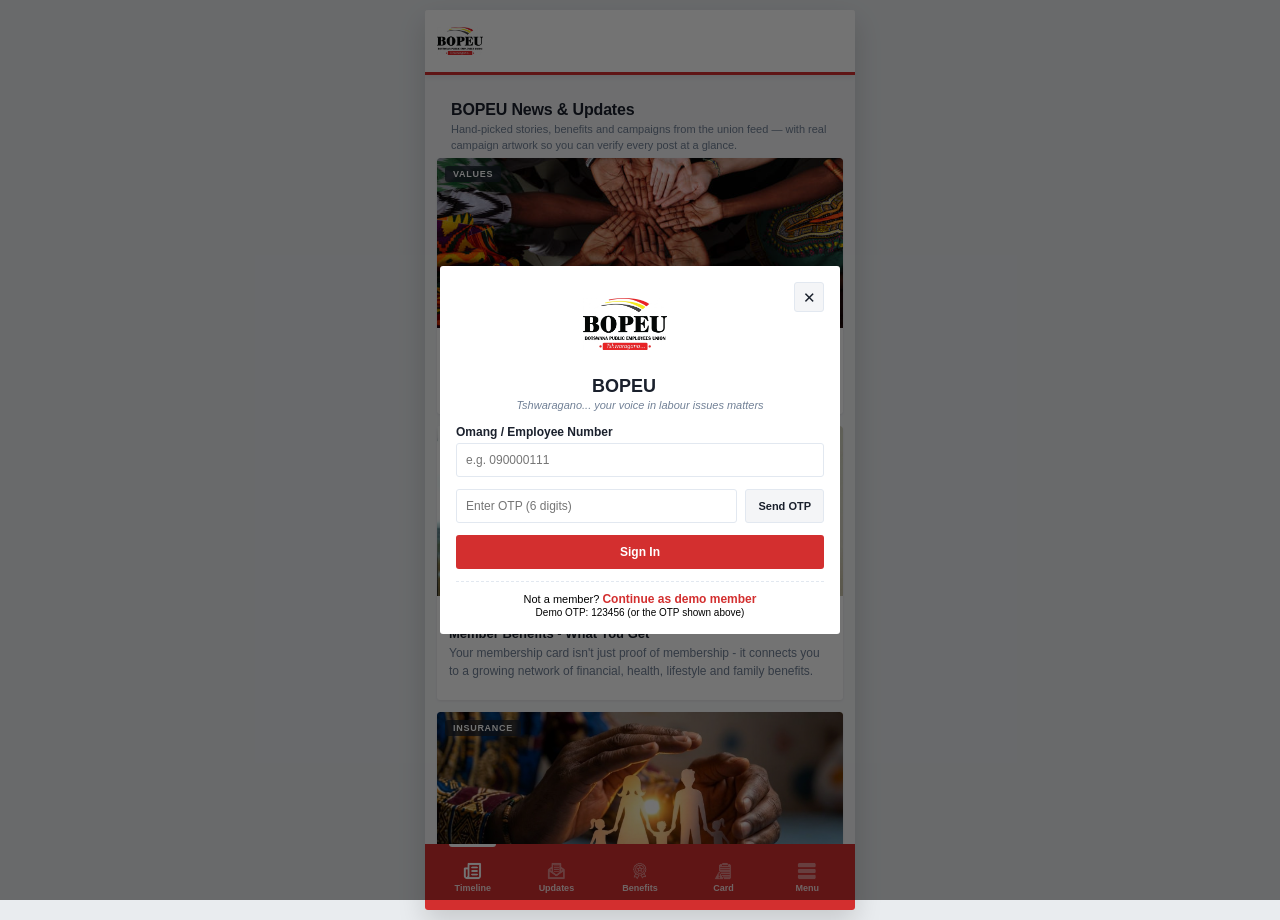
==== commit 4746d14b: "BOPEU rebrand: Insurance Calculators + standalone forms, worker education, docs & assets" ====
--- a/index.html
+++ b/index.html
@@ -3,7 +3,7 @@
 <head>
     <meta charset="UTF-8">
     <meta name="viewport" content="width=device-width, initial-scale=1.0">
-    <title>NALCGPWU Mokaulengwe Digital Worker Welfare Platform</title>
+    <title>BOPEU - Botswana Public Employees Union | Digital Membership Platform</title>
     <link rel="stylesheet" href="css/styles.css">
 </head>
 <body>
@@ -12,7 +12,7 @@
         <!-- Header -->
         <div class="app-header">
             <div class="header-left">
-                <img src="Assets/logo/mokaulengwe_logo.jpg" alt="Mokaulengwe Logo" class="app-logo">
+                <img src="./Assets/logo/bopeu_logo.webp" alt="BOPEU Logo" class="app-logo" data-logo-key="bopeu">
             </div>
             <div class="status-badge">
                 <span class="status-dot" id="statusDot"></span>
@@ -22,474 +22,265 @@
         <!-- Content Area -->
         <div class="content-area">
 
-            <!-- TAB 1: TIMELINE / FEED -->
+            <!-- TAB 0: TIMELINE (post feed) -->
             <div class="tab-page active" id="tab-timeline">
-                <div class="alert alert-info">
-                    📢 General Meeting Update - Cluster offices will remain open during the election period
-                </div>
-
-                <div class="feed-card">
-                    <img class="feed-image" src="Assets/timeline_feed_images/Complete_Family_Protection-Mokaulengwe-Insurance.jpg" alt="Mokaulengwe Insurance">
-                    <div class="feed-content">
-                        <div class="feed-title">Complete Family Protection</div>
-                        <div class="feed-description">Cover your immediate family from as little as P 130.00 per month (P 30.00 union subscription + P 100.00 for funeral)</div>
-                        <div class="feed-actions">
-                            <button class="action-btn" onclick="switchTab(2)">Learn More</button>
-                            <img class="feed-whatsapp" src="Assets/icons/whatsApp_icon_on.png" alt="Share on WhatsApp" title="Share on WhatsApp" onclick="whatsappShare('mokaulengwe', 'Check out NALCGPWU Mokaulengwe Insurance - protect your family today!')">
-                        </div>
-                    </div>
-                </div>
-
-                <div class="feed-card">
-                    <img class="feed-image" src="Assets/timeline_feed_images/Emergency_Funds_Available-Union-Loan-Scheme.png" alt="Union Loan Scheme">
-                    <div class="feed-content">
-                        <div class="feed-title">Emergency Funds Available</div>
-                        <div class="feed-description">Quick access loans for emergency situations. Check your eligibility based on payroll deductions.</div>
-                        <div class="feed-actions">
-                            <button class="action-btn" onclick="switchTab(3)">Check Eligibility</button>
-                            <img class="feed-whatsapp" src="Assets/icons/whatsApp_icon_on.png" alt="Share on WhatsApp" title="Share on WhatsApp" onclick="whatsappShare('loan', 'Interested in NALCGPWU member loans. Need more info?')">
-                        </div>
-                    </div>
-                </div>
-
-                <div class="feed-card">
-                    <img class="feed-image" src="Assets/timeline_feed_images/What_We_Stand_For-Our-Values.jpg" alt="Our Values">
-                    <div class="feed-content">
-                        <div class="feed-title">What We Stand For</div>
-                        <div class="feed-description">Honesty • Respect • Unity • Efficiency • Discipline • Commitment to Excellence • Transparency</div>
-                        <div class="feed-actions">
-                            <button class="action-btn" onclick="switchTab(4); setTimeout(function(){ document.getElementById('valuesSection').scrollIntoView(); }, 120);">Read More</button>
-                            <img class="feed-whatsapp" src="Assets/icons/whatsApp_icon_on.png" alt="Share on WhatsApp" title="Share on WhatsApp" onclick="whatsappShare('values', 'NALCGPWU Core Values guide our mission to serve workers')">
-                        </div>
-                    </div>
-                </div>
-
-                <div class="feed-card">
-                    <img class="feed-image" src="Assets/timeline_feed_images/memeber_benefits-What-You-Get.webp" alt="Member Benefits">
-                    <div class="feed-content">
-                        <div class="feed-title">What You Get</div>
-                        <div class="feed-description">• Funeral Insurance (P 40,000-P 60,000)<br>• Casket & Groceries<br>• Loan Scheme Access<br>• Legal Support<br>• Healthcare Advocacy</div>
-                        <div class="feed-actions">
-                            <button class="action-btn" onclick="openModal('benefits-modal')">Details</button>
-                            <img class="feed-whatsapp" src="Assets/icons/whatsApp_icon_on.png" alt="Share on WhatsApp" title="Share on WhatsApp" onclick="whatsappShare('benefits', 'Check NALCGPWU member benefits!')">
-                        </div>
-                    </div>
-                </div>
-            </div>
-
-            <!-- TAB 2: NOTICES & GOVERNANCE -->
-            <div class="tab-page" id="tab-notices">
+                <div id="timelineFeed"></div>
+            </div>
+
+            <!-- TAB 1: UPDATES & NOTICES -->
+            <div class="tab-page" id="tab-updates">
                 <div class="form-group">
                     <div class="search-box">
-                        <input type="text" placeholder="Search articles and notices..." id="searchInput" onkeyup="searchArticles()">
-                        <button class="btn btn-secondary btn-small" onclick="searchArticles()">Go</button>
+                        <div class="search-input-wrap">
+                            <svg class="search-icon" viewBox="0 0 24 24" fill="none" stroke="currentColor" stroke-width="2" stroke-linecap="round" aria-hidden="true"><circle cx="11" cy="11" r="7"/><path d="m20 20-3.2-3.2"/></svg>
+                            <input type="text" placeholder="Search notices and updates..." id="updateSearch" oninput="handleSearch()" onkeyup="handleSearch()" aria-label="Search notices and updates">
+                        </div>
+                        <button class="btn btn-primary btn-small search-go" onclick="handleSearch()">Go</button>
                     </div>
                 </div>
 
                 <div class="card">
-                    <div class="card-header">Notice Board</div>
-                    <div id="noticesList"></div>
+                    <div class="card-header">
+                        <h2>Notice Board</h2>
+                        <span class="count-badge" id="noticeCount">0</span>
+                    </div>
+                    <div class="card-body">
+                        <div id="noticesList"></div>
+                        <div class="empty-state" id="noticeEmpty" hidden>
+                            <svg viewBox="0 0 24 24" fill="none" stroke="currentColor" stroke-width="1.8" stroke-linecap="round" aria-hidden="true"><circle cx="11" cy="11" r="7"/><path d="m20 20-3.2-3.2"/></svg>
+                            <span>No notices match your search.</span>
+                        </div>
+                    </div>
                 </div>
 
                 <div class="card">
-                    <div class="card-header">News & Articles</div>
-                    <div id="articlesContainer"></div>
-                </div>
-            </div>
-
-            <!-- TAB 3: BENEFITS & PAYMENT -->
+                    <div class="card-header">
+                        <h2>Recent Updates</h2>
+                        <span class="count-badge" id="articleCount">0</span>
+                    </div>
+                    <div class="card-body">
+                        <div id="articleList"></div>
+                        <div class="empty-state" id="articleEmpty" hidden>
+                            <svg viewBox="0 0 24 24" fill="none" stroke="currentColor" stroke-width="1.8" stroke-linecap="round" aria-hidden="true"><circle cx="11" cy="11" r="7"/><path d="m20 20-3.2-3.2"/></svg>
+                            <span>No recent updates match your search.</span>
+                        </div>
+                    </div>
+                </div>
+            </div>
+
+            <!-- TAB 2: BENEFITS -->
             <div class="tab-page" id="tab-benefits">
-                <div class="stat-box">
-                    <div class="stat-value" id="coverageStat">P 40,000 Natural / P 60,000 Accidental</div>
-                    <div class="stat-label">Main Member Funeral Cover</div>
+                <div class="card acc" id="acc-services">
+                    <div class="acc-head card-header" role="button" tabindex="0" onclick="toggleBenefitAccordion(this)" onkeydown="if(event.key==='Enter'||event.key===' '){event.preventDefault();toggleBenefitAccordion(this);}">Our Services</div>
+                    <div class="acc-body">
+                        <div id="benefitsList"></div>
+                    </div>
+                </div>
+
+                <div class="card acc" id="acc-forms">
+                    <div class="acc-head card-header" role="button" tabindex="0" onclick="toggleBenefitAccordion(this)" onkeydown="if(event.key==='Enter'||event.key===' '){event.preventDefault();toggleBenefitAccordion(this);}">Benefit Forms &amp; Calculators</div>
+                    <div class="acc-body">
+                        <div class="card-sub">Open the official BOPEU benefit forms and premium calculators. Each page has a header and a bottom nav back to this app.</div>
+                        <a class="form-launcher" href="calculators/BOPEU_BLIC_FAMILY - EXTENDED FAMILY.html">
+                            <span class="service-icon">🛡️</span>
+                            <span style="flex:1;min-width:0;">
+                                <div class="fl-title">Extended Family Application</div>
+                                <div class="fl-desc">BLIC &middot; BOPEU Group Funeral Scheme</div>
+                            </span>
+                        </a>
+                        <a class="form-launcher" href="calculators/BOPEU_BLIC-APPLICATION - GROUP LIFE ASSURANCE NOMINATION OF BENEFICIARIES.html">
+                            <span class="service-icon">👥</span>
+                            <span style="flex:1;min-width:0;">
+                                <div class="fl-title">Group Life Nomination of Beneficiaries</div>
+                                <div class="fl-desc">BLIC &middot; Group Life Assurance form</div>
+                            </span>
+                        </a>
+                        <a class="form-launcher" href="calculators/BOPEU_BLIC-KNOW YOUR CUSTOMER.html">
+                            <span class="service-icon">🪪</span>
+                            <span style="flex:1;min-width:0;">
+                                <div class="fl-title">Know Your Customer (KYC)</div>
+                                <div class="fl-desc">BLIC &middot; Group Funeral Scheme claim form</div>
+                            </span>
+                        </a>
+                        <a class="form-launcher" href="calculators/BOPEU_BABEREKI_AMMENDMENT FORM.html">
+                            <span class="service-icon">✍️</span>
+                            <span style="flex:1;min-width:0;">
+                                <div class="fl-title">Funeral Cover Amendment</div>
+                                <div class="fl-desc">Babereki Insurance Brokers &middot; Bona Life</div>
+                            </span>
+                        </a>
+                        <a class="form-launcher" href="calculators/BOPEU_BABEREKI_MEMBERSHIP  APPLICATION FORM.html">
+                            <span class="service-icon">📋</span>
+                            <span style="flex:1;min-width:0;">
+                                <div class="fl-title">Membership Application</div>
+                                <div class="fl-desc">Babereki Insurance Brokers &middot; Bona Life</div>
+                            </span>
+                        </a>
+                        <a class="form-launcher" href="calculators/BOPEU_FAMILY - EXTENDED FAMILY.html">
+                            <span class="service-icon">🏠</span>
+                            <span style="flex:1;min-width:0;">
+                                <div class="fl-title">Extended Family (Funeral Cover)</div>
+                                <div class="fl-desc">BOPEU Group Funeral Scheme &middot; BLIC</div>
+                            </span>
+                        </a>
+                    </div>
+                </div>
+
+                <div class="card" id="acc-calc">
+                    <div class="card-head">
+                        <h2>Insurance Calculators</h2>
+                        <div class="card-sub">Live premium calculators rebuilt for the demo — rates pulled from the official BOPEU application forms (Bona Life &amp; BLIC).</div>
+                    </div>
+                    <div id="calcLaunchers"></div>
+                </div>
+
+                <div class="card" id="partnerBenefitCard">
+                    <div class="card-head">
+                        <h2>Partner Benefits Network</h2>
+                        <div class="card-sub">Verified offers carry a green badge. Others await the current partner schedule.</div>
+                    </div>
+                    <div id="partnerBenefitSection"></div>
                 </div>
 
                 <div class="card">
-                    <div class="card-header">Digital Policy Card</div>
-                    <div id="policyCard"></div>
-                </div>
-
-                <div class="card">
-                    <div class="card-header">Benefit Structure</div>
-                    <table class="benefit-table">
-                        <tr>
-                            <th>Category</th>
-                            <th>Natural Death</th>
-                            <th>Accidental</th>
-                        </tr>
-                        <tr>
-                            <td>Main Member</td>
-                            <td>P 40,000</td>
-                            <td>P 60,000</td>
-                        </tr>
-                        <tr>
-                            <td>Spouse</td>
-                            <td>P 40,000</td>
-                            <td>P 60,000</td>
-                        </tr>
-                        <tr>
-                            <td>Child (16-21)</td>
-                            <td>P 40,000</td>
-                            <td>N/A</td>
-                        </tr>
-                        <tr>
-                            <td>Child (6-15)</td>
-                            <td>P 30,000</td>
-                            <td>N/A</td>
-                        </tr>
-                        <tr>
-                            <td>Child (Under 6)</td>
-                            <td>P 15,000</td>
-                            <td>N/A</td>
-                        </tr>
-                    </table>
-                </div>
-
-                <div class="card">
-                    <div class="card-header">Premium Calculator</div>
-                    <div class="form-group">
-                        <label class="form-label">Coverage Tier</label>
-                        <select id="coverTier" onchange="calculatePremium()">
-                            <option value="5000">P 5,000 Cover - P 10-24/mo</option>
-                            <option value="10000">P 10,000 Cover - P 20-49/mo</option>
-                            <option value="15000">P 15,000 Cover - P 30-73/mo</option>
-                            <option value="20000">P 20,000 Cover - P 40-97/mo</option>
-                            <option value="25000">P 25,000 Cover - P 50-122/mo</option>
-                            <option value="30000">P 30,000 Cover - P 61-146/mo</option>
-                            <option value="40000" selected>P 40,000 Cover - P 81-195/mo</option>
-                        </select>
-                    </div>
-
-                    <div class="form-group">
-                        <label class="form-label">Age Band</label>
-                        <select id="ageBand" onchange="calculatePremium()">
-                            <option value="low">40 Years & Below</option>
-                            <option value="mid">41 to 75 Years</option>
-                            <option value="high">76 - 80 Years</option>
-                        </select>
-                    </div>
-
-                    <div class="form-group">
-                        <div class="slider-label">
-                            <span>Family Members to Cover</span>
-                            <span id="familyCount">1</span>
-                        </div>
-                        <input type="range" id="familySlider" min="1" max="10" value="1" onchange="calculatePremium()">
-                    </div>
-
-                    <div class="stat-box">
-                        <div class="stat-label">Monthly Premium</div>
-                        <div class="stat-value" id="totalPremium">P 111.00</div>
-                        <div class="stat-label">Includes P 30 union fee + insurance</div>
-                    </div>
-
-                    <button class="btn btn-primary" onclick="proceedToPayment()">Pay Now</button>
-                </div>
-
-                <div class="card">
-                    <div class="card-header">My Coverage & Dependants</div>
-                    <div class="card-sub">Dependants appear here once activated on your Mokaulengwe policy.</div>
-                    <div id="dependantsList"></div>
-                    <div class="card-sub" style="margin-top:10px; margin-bottom:6px;">Add a new dependant</div>
-                    <div class="filter-row">
-                        <select id="depRelation">
-                            <option value="Spouse">Spouse</option>
-                            <option value="Child (0-5)">Child (Under 6)</option>
-                            <option value="Child (6-15)">Child (6-15)</option>
-                            <option value="Child (16-21)">Child (16-21)</option>
-                            <option value="Parent / Extended">Parent / Extended</option>
-                        </select>
-                    </div>
-                    <div class="filter-row">
-                        <input type="date" id="depDob" title="Date of birth (drives age band and child cover bracket)">
-                    </div>
-                    <div class="filter-row">
-                        <input type="text" id="depName" placeholder="Full name of dependant">
-                        <button class="btn btn-primary btn-small" onclick="addDependant()">Add</button>
-                    </div>
-                </div>
-
-                <div class="card">
-                    <div class="card-header">Standard Groceries Benefit</div>
-                    <div style="font-size: 11px; line-height: 1.6; color: var(--text-muted);">
-                        <p>In addition to the cash benefit, the union provides:</p>
-                        <ul style="margin-left: 16px; margin-top: 8px;">
-                            <li>1 x 50kg Samp</li>
-                            <li>1 x 50kg Mealie Meal</li>
-                            <li>1 x 50kg Crystal White Sugar</li>
-                            <li>1 x 50kg Flour</li>
-                            <li>4 Boxes (20 x 500ml) Full Cream Ultra Milk</li>
-                            <li>4 x Lager Rooibos Tea (80.00)</li>
-                            <li>1 x 1.50kg Joko Tea</li>
-                            <li>1 x 1.50kg Ricoffy Instant Coffee</li>
-                            <li>1 x 1kg Yeast</li>
-                            <li>10 litres Cooking Oil</li>
-                            <li>1 x 50kg Sorghum</li>
-                        </ul>
-                    </div>
-                </div>
-
-                <div class="card">
-                    <div class="card-header">Funeral Support Network</div>
-                    <div class="card-sub">Regional offices, funeral services and grocery suppliers near you.</div>
-                    <div id="funeralNetwork"></div>
-                </div>
-            </div>
-
-            <!-- TAB 4: LOANS & CLAIMS -->
-            <div class="tab-page" id="tab-claims">
-                <div class="card">
-                    <div class="card-header">Loan Eligibility Checker</div>
-                    <div class="card-sub">Up to 3 months gross salary (capped at P 50,000), repayable via payroll stop-order.</div>
-                    <div class="form-group">
-                        <label class="form-label">Employment Sector</label>
-                        <select id="sector" onchange="calculateLoanEligibility()">
-                            <option value="">-- Select --</option>
-                            <option value="central">Central Government</option>
-                            <option value="council">Local Council</option>
-                            <option value="parastatal">Parastatal</option>
-                            <option value="landboard">Land Board</option>
-                        </select>
-                    </div>
-
-                    <div class="form-group">
-                        <label class="form-label">Monthly Salary (Pula)</label>
-                        <input type="number" id="salary" placeholder="5000" onchange="calculateLoanEligibility()">
-                    </div>
-
-                    <div id="loanResult" style="display:none;">
-                        <div class="alert alert-success">
-                            <strong>Max Loan Available:</strong> <span id="maxLoan">P 0.00</span>
-                        </div>
-                    </div>
-
-                    <button class="btn btn-primary" onclick="applyForLoan()">Apply for Loan</button>
-                </div>
-
-                <div class="card">
-                    <div class="card-header">Emergency Funeral Claim</div>
-                    <div class="alert alert-warning">
-                        ⚠️ Processing deadline: File within 6 months of death. Documents must be submitted within 12 months.
-                    </div>
-
-                    <div class="form-group">
-                        <label class="form-label">Deceased Person</label>
-                        <select id="deceasedType">
-                            <option value="">-- Select --</option>
-                            <option value="member">Main Member</option>
-                            <option value="spouse">Spouse</option>
-                            <option value="child">Child</option>
-                            <option value="parent">Parent/Extended Family</option>
-                        </select>
-                    </div>
-
-                    <div class="form-group">
-                        <label class="form-label">Full Name of Deceased</label>
-                        <input type="text" placeholder="Enter full name" id="deceasedName">
-                    </div>
-
-                    <div class="form-group">
-                        <label class="form-label">Date of Death</label>
-                        <input type="date" id="dateOfDeath">
-                    </div>
-
-                    <div class="form-group">
-                        <label class="form-label">Have Death Certificate?</label>
-                        <div class="checkbox-group">
-                            <input type="checkbox" id="hasCertificate">
-                            <label for="hasCertificate">Yes, attached</label>
-                        </div>
-                    </div>
-
-                    <div class="form-group">
-                        <label class="form-label">Bank Name</label>
-                        <select id="bankName">
-                            <option value="">-- Select --</option>
-                            <option value="fnb">First National Bank (FNB)</option>
-                            <option value="stanbic">Stanbic Bank Botswana</option>
-                            <option value="absa">ABSA Bank</option>
-                        </select>
-                    </div>
-
-                    <div class="form-group">
-                        <label class="form-label">Account Number</label>
-                        <input type="text" placeholder="Account number" id="accountNumber">
-                    </div>
-
-                    <button class="btn btn-primary" onclick="submitClaim()">Submit Claim</button>
-                </div>
-
-                <div class="card">
-                    <div class="card-header">Required Documents Checklist</div>
-                    <div class="checklist-item">
-                        <input type="checkbox" class="doc-check">
-                        <label>KYC and Claim Discharge Form</label>
-                    </div>
-                    <div class="checklist-item">
-                        <input type="checkbox" class="doc-check">
-                        <label>Certified Death Certificate</label>
-                    </div>
-                    <div class="checklist-item">
-                        <input type="checkbox" class="doc-check">
-                        <label>Certified Copy of Omang (ID)</label>
-                    </div>
-                    <div class="checklist-item">
-                        <input type="checkbox" class="doc-check">
-                        <label>Proof of Residence (Affidavit/Bill)</label>
-                    </div>
-                    <div class="checklist-item">
-                        <input type="checkbox" class="doc-check">
-                        <label>Bank Confirmation Letter</label>
-                    </div>
-                    <div class="checklist-item">
-                        <input type="checkbox" class="doc-check">
-                        <label>Nomination Form (Policy Document)</label>
-                    </div>
-                </div>
-
-                <div class="card">
-                    <div class="card-header">Offline Document Vault</div>
-                    <div class="card-sub">Store document scanning records locally. Use your camera or select a file (DSA security guide attached to WhatsApp on request).</div>
-                    <div class="filter-row">
-                        <select id="docType">
-                            <option value="Death Certificate">Death Certificate</option>
-                            <option value="Omang / ID">Omang / ID</option>
-                            <option value="Claim Form">Claim Form</option>
-                            <option value="Bank Confirmation">Bank Confirmation</option>
-                            <option value="Proof of Residence">Proof of Residence</option>
-                            <option value="Other">Other</option>
-                        </select>
-                    </div>
-                    <div class="filter-row">
-                        <input type="text" id="docTitle" placeholder="Document name / note">
-                    </div>
-                    <div class="filter-row">
-                        <input type="file" id="docFile" accept="image/*,.pdf">
-                    </div>
-                    <button class="btn btn-primary" onclick="addDocToVault()">Save Document</button>
-                    <div id="docsList" style="margin-top: 12px;"></div>
-                </div>
-            </div>
-
-            <!-- TAB 5: MENU & PROFILE -->
-            <div class="tab-page" id="tab-menu">
-                <div class="dashboard-grid">
-                    <div class="dashboard-card">
-                        <div class="dashboard-card-value">40,247</div>
-                        <div class="dashboard-card-label">Total Members</div>
-                    </div>
-                    <div class="dashboard-card">
-                        <div class="dashboard-card-value">99.2%</div>
-                        <div class="dashboard-card-label">Coverage Rate</div>
-                    </div>
-                </div>
-
-                <div class="emergency-bar">
-                    <a class="btn btn-success" href="tel:+2673115582">📞 Call Mokaulengwe</a>
-                </div>
-
+                    <div class="card-header">Worker Education</div>
+                    <div class="card-sub">BOPEU at a Glance and a quick quiz on the union's history, membership and coverage.</div>
+                    <a class="btn btn-primary" href="education.html">Open Worker Education</a>
+                </div>
+            </div>
+
+            <!-- TAB 3: DIGITAL CARD -->
+            <div class="tab-page" id="tab-card">
+                <div id="memberCard"></div>
                 <div class="card">
                     <div class="card-header">My Profile</div>
                     <div id="profileSummary"></div>
-                    <button class="btn btn-secondary" onclick="openOnboarding()" style="margin-top: 10px;">Start / Edit Onboarding</button>
-                </div>
-
-                <div class="card" id="valuesSection">
-                    <div class="card-header">Our Core Values</div>
-                    <div class="core-values-container">
-                        <div class="core-value">
-                            <div class="core-value-icon">💎</div>
-                            <div class="core-value-title">Honesty</div>
-                            <div class="core-value-desc">Free of deceit; truthful and sincere</div>
-                        </div>
-                        <div class="core-value">
-                            <div class="core-value-icon">🤝</div>
-                            <div class="core-value-title">Respect</div>
-                            <div class="core-value-desc">Due regard for feelings, wishes and rights of others</div>
-                        </div>
-                        <div class="core-value">
-                            <div class="core-value-icon">👥</div>
-                            <div class="core-value-title">Unity</div>
-                            <div class="core-value-desc">Being united or joined as a whole</div>
-                        </div>
-                        <div class="core-value">
-                            <div class="core-value-icon">⚙️</div>
-                            <div class="core-value-title">Efficiency</div>
-                            <div class="core-value-desc">Maximum productivity with minimum waste</div>
-                        </div>
-                        <div class="core-value">
-                            <div class="core-value-icon">📋</div>
-                            <div class="core-value-title">Discipline</div>
-                            <div class="core-value-desc">Controlled form of behaviour and working</div>
-                        </div>
-                        <div class="core-value">
-                            <div class="core-value-icon">🎯</div>
-                            <div class="core-value-title">Commitment</div>
-                            <div class="core-value-desc">Dedicated to a cause and activity</div>
-                        </div>
-                        <div class="core-value">
-                            <div class="core-value-icon">🔍</div>
-                            <div class="core-value-title">Transparency</div>
-                            <div class="core-value-desc">Open way without secrets, trusted and fair</div>
-                        </div>
+                    <button class="btn btn-secondary" onclick="openOnboarding()" style="margin-top:10px;">Start / Edit Onboarding</button>
+                </div>
+            </div>
+
+            <!-- TAB 4: MENU -->
+            <div class="tab-page" id="tab-help">
+                <div class="card acc" id="menu-forms">
+                    <div class="acc-head card-header" role="button" tabindex="0" onclick="toggleHelpAccordion(this)" onkeydown="if(event.key==='Enter'||event.key===' '){event.preventDefault();toggleHelpAccordion(this);}">Application Forms</div>
+                    <div class="acc-body">
+                        <div class="card-sub">Smart 3-step forms with live calculators. Track each submission below.</div>
+                        <button type="button" class="form-launcher" onclick="openForm('membership')">
+                            <span class="service-icon">📝</span>
+                            <span style="flex:1;min-width:0;">
+                                <div class="fl-title">New Membership</div>
+                                <div class="fl-desc">Register as a BOPEU member (Form A, KYC &amp; GLA)</div>
+                            </span>
+                            </button>
+                        <button type="button" class="form-launcher" onclick="openForm('bursary')">
+                            <span class="service-icon">🎓</span>
+                            <span style="flex:1;min-width:0;">
+                                <div class="fl-title">Educational Bursary</div>
+                                <div class="fl-desc">0% interest, up to P 30,000, 24 months</div>
+                            </span>
+                            </button>
+                        <button type="button" class="form-launcher" onclick="openForm('building')">
+                            <span class="service-icon">🏠</span>
+                            <span style="flex:1;min-width:0;">
+                                <div class="fl-title">Building Materials</div>
+                                <div class="fl-desc">Archein scheme - P 200,000, 36 months, free delivery over P 100k</div>
+                            </span>
+                            </button>
+                        <button type="button" class="form-launcher" onclick="openForm('funeral')">
+                            <span class="service-icon">🛡️</span>
+                            <span style="flex:1;min-width:0;">
+                                <div class="fl-title">Funeral Cover</div>
+                                <div class="fl-desc">Metropolitan Life - 1%, core P 60,000</div>
+                            </span>
+                            </button>
+                        <button type="button" class="form-launcher" onclick="openForm('loan')">
+                            <span class="service-icon">💰</span>
+                            <span style="flex:1;min-width:0;">
+                                <div class="fl-title">BOPEU Direct Loan</div>
+                                <div class="fl-desc">Quick, Emergency &amp; Ordinary (Babereki SACCOS)</div>
+                            </span>
+                            </button>
+                        <button type="button" class="form-launcher" onclick="openForm('access')">
+                            <span class="service-icon">🏦</span>
+                            <span style="flex:1;min-width:0;">
+                                <div class="fl-title">Access Bank Partnership</div>
+                                <div class="fl-desc">Personal, Vehicle &amp; Mortgage loans</div>
+                            </span>
+                            </button>
+                        <button type="button" class="form-launcher" onclick="openForm('grievance')">
+                            <span class="service-icon">🗣️</span>
+                            <span style="flex:1;min-width:0;">
+                                <div class="fl-title">Contact / Grievance</div>
+                                <div class="fl-desc">Workplace disputes, legal support, service interest</div>
+                            </span>
+                            </button>
+                    </div>
+                </div>
+
+                <div class="card acc" id="menu-tracker">
+                    <div class="acc-head card-header" role="button" tabindex="0" onclick="toggleHelpAccordion(this)" onkeydown="if(event.key==='Enter'||event.key===' '){event.preventDefault();toggleHelpAccordion(this);}">Application Tracker</div>
+                    <div class="acc-body">
+                        <div id="trackerList"></div>
+                    </div>
+                </div>
+
+                <div class="card" style="border-left:3px solid var(--primary-red);">
+                    <div class="card-header">Support &amp; Contacts</div>
+                    <div class="support-bar">
+                        <button class="btn btn-primary" onclick="callSupport()">📞 Call (267) 393 4222</button>
+                        <button class="btn btn-secondary" onclick="whatsappShare('I need assistance with BOPEU services.')">WhatsApp HQ</button>
+                    </div>
+                    <div class="support-bar">
+                        <button class="btn btn-secondary" onclick="emailSupport()">✉️ Email info@bopeu.org.bw</button>
+                        <button class="btn btn-secondary" onclick="openForm('grievance')">🗣️ Raise Grievance</button>
+                    </div>
+                    <div style="font-size:10px;color:var(--text-muted);line-height:1.5;margin-top:4px;">
+                        Babereki SACCOS: 267 392 2526 / 267 316 2335 &bull; communications@babereki.co.bw<br>
+                        Building Materials WhatsApp: 74906982 &bull; Access Bank: send "payslip" to +267 75 750 701 / +267 73 240 284
+                    </div>
+                </div>
+
+                <div class="card acc" id="menu-offices">
+                    <div class="acc-head card-header" role="button" tabindex="0" onclick="toggleHelpAccordion(this)" onkeydown="if(event.key==='Enter'||event.key===' '){event.preventDefault();toggleHelpAccordion(this);}">Our Offices</div>
+                    <div class="acc-body">
+                        <div id="officesList"></div>
+                    </div>
+                </div>
+
+                <div class="card acc" id="menu-faq">
+                    <div class="acc-head card-header" role="button" tabindex="0" onclick="toggleHelpAccordion(this)" onkeydown="if(event.key==='Enter'||event.key===' '){event.preventDefault();toggleHelpAccordion(this);}">Frequently Asked Questions</div>
+                    <div class="acc-body">
+                        <div id="faqList"></div>
+                    </div>
+                </div>
+
+                <div class="card acc" id="menu-claims">
+                    <div class="acc-head card-header" role="button" tabindex="0" onclick="toggleHelpAccordion(this)" onkeydown="if(event.key==='Enter'||event.key===' '){event.preventDefault();toggleHelpAccordion(this);}">Funeral Claims (Metropolitan Life)</div>
+                    <div class="acc-body">
+                        <div id="claimInitiation"></div>
+                        <div id="claimChecklistSupport" style="margin-top:10px;"></div>
+                    </div>
+                </div>
+
+                <div class="card acc" id="menu-vault">
+                    <div class="acc-head card-header" role="button" tabindex="0" onclick="toggleHelpAccordion(this)" onkeydown="if(event.key==='Enter'||event.key===' '){event.preventDefault();toggleHelpAccordion(this);}">Document Vault</div>
+                    <div class="acc-body">
+                        <div class="card-sub">Download official BOPEU application forms, or store scanned documents (camera / gallery / PDF) securely on this device for claims and applications.</div>
+                        <div id="pdfLibrary"></div>
+                        <div id="vaultList"></div>
                     </div>
                 </div>
 
                 <div class="card">
-                    <div class="card-header">Cluster Offices</div>
-                    <div class="office-card">
-                        <div class="office-name">LOBATSE</div>
-                        <div class="office-details">
-                            Location: Lobatse, Jacaranda Ward
-                            <div class="office-phone">Tel: 5330235 / 5330353</div>
-                        </div>
-                    </div>
-                    <div class="office-card">
-                        <div class="office-name">PALAPYE</div>
-                        <div class="office-details">
-                            Location: Lotsane Mall, Unit 17
-                            <div class="office-phone">Tel: 4922026</div>
-                        </div>
-                    </div>
-                    <div class="office-card">
-                        <div class="office-name">FRANCISTOWN</div>
-                        <div class="office-details">
-                            Location: Blue Jacket Street, Behind Botswana Post
-                            <div class="office-phone">Tel: 2419765</div>
-                        </div>
-                    </div>
-                    <div class="office-card">
-                        <div class="office-name">MAUN</div>
-                        <div class="office-details">
-                            Location: Sanyedi Ward
-                            <div class="office-phone">Tel: 6862184</div>
-                        </div>
-                    </div>
-                    <div class="office-card">
-                        <div class="office-name">KANG</div>
-                        <div class="office-details">
-                            Location: Gasekgalo Ward
-                            <div class="office-phone">Tel: 6511333</div>
-                        </div>
-                    </div>
-                </div>
-
-                <div class="card">
-                    <div class="card-header">Worker Education Quiz</div>
-                    <div class="card-sub">Test your knowledge of NALCGPWU rights, benefits and Mokaulengwe cover.</div>
-                    <div id="quizBody"></div>
-                    <div id="quizResult" style="margin-top: 10px;"></div>
-                </div>
-
-                <div class="card">
-                    <div class="card-header">Settings & Information</div>
-                    <div class="checkbox-group" style="margin-bottom: 10px;">
+                    <div class="card-header">Settings &amp; Information</div>
+                    <div class="checkbox-group" style="margin-bottom:10px;">
                         <input type="checkbox" id="dataSaver" onchange="toggleDataSaver()">
                         <label for="dataSaver">Data Saver Mode (hide images)</label>
                     </div>
-                    <button class="btn btn-secondary" onclick="openModal('privacy-modal')" style="margin-bottom: 8px;">Privacy Policy</button>
-                    <button class="btn btn-secondary" onclick="openModal('terms-modal')" style="margin-bottom: 8px;">Terms of Service</button>
-                    <button class="btn btn-secondary" onclick="openModal('admin-modal')" style="margin-bottom: 8px;">Admin Dashboard</button>
+                    <button class="btn btn-secondary" onclick="openModal('logo-modal')" style="margin-bottom:8px;">🎨 Change App Logo</button>
+                    <button class="btn btn-secondary" onclick="openModal('privacy-modal')" style="margin-bottom:8px;">Privacy Policy</button>
+                    <button class="btn btn-secondary" onclick="openModal('terms-modal')" style="margin-bottom:8px;">Terms of Service</button>
+                    <button class="btn btn-secondary" onclick="openModal('admin-modal')" style="margin-bottom:8px;">Admin Dashboard</button>
                     <button class="btn btn-secondary" onclick="clearLocalData()">Clear Local Data</button>
                 </div>
             </div>
@@ -499,281 +290,141 @@
         <div class="bottom-nav">
             <div class="nav-item active" onclick="switchTab(0)">
                 <img src="Assets/icons/timeline_icon.webp" alt="Timeline">
+                <span class="nav-label">Timeline</span>
             </div>
             <div class="nav-item" onclick="switchTab(1)">
-                <img src="Assets/icons/notices_icon.webp" alt="Notices">
+                <img src="Assets/icons/notices_icon.webp" alt="Updates">
+                <span class="nav-label">Updates</span>
             </div>
             <div class="nav-item" onclick="switchTab(2)">
                 <img src="Assets/icons/benefits_icon.webp" alt="Benefits">
+                <span class="nav-label">Benefits</span>
             </div>
             <div class="nav-item" onclick="switchTab(3)">
-                <img src="Assets/icons/claims_icon.webp" alt="Claims">
+                <img src="Assets/icons/claims_icon.webp" alt="Card">
+                <span class="nav-label">Card</span>
             </div>
             <div class="nav-item" onclick="switchTab(4)">
                 <img src="Assets/icons/menu_icon.webp" alt="Menu">
+                <span class="nav-label">Menu</span>
             </div>
         </div>
     </div>
 
     <!-- MODALS -->
 
+    <!-- Login -->
+    <div class="modal" id="login-modal">
+        <div class="modal-content">
+            <button class="modal-close" onclick="closeModal('login-modal')">✕</button>
+            <div class="login-hero">
+                <img src="Assets/logo/mokaulengwe_logo.jpg" alt="BOPEU Logo" class="app-logo">
+                <h2>BOPEU</h2>
+                <div class="tagline">Tshwaragano... your voice in labour issues matters</div>
+            </div>
+            <div class="form-group">
+                <label class="form-label">Omang / Employee Number</label>
+                <input type="text" id="loginIdentifier" placeholder="e.g. 090000111">
+            </div>
+            <div class="form-group">
+                <div class="filter-row">
+                    <input type="text" id="loginOtp" placeholder="Enter OTP (6 digits)" inputmode="numeric">
+                    <button class="btn btn-secondary btn-small" onclick="requestOtp()">Send OTP</button>
+                </div>
+                <div class="otp-hint" id="otpHint"></div>
+            </div>
+            <button class="btn btn-primary" onclick="doLogin()">Sign In</button>
+            <div class="login-links">
+                Not a member? <button onclick="skipLogin()">Continue as demo member</button><br>
+                <span style="font-size:10px;">Demo OTP: 123456 (or the OTP shown above)</span>
+            </div>
+        </div>
+    </div>
+
+    <!-- Onboarding Wizard -->
+    <div class="modal" id="onboarding-modal">
+        <div class="modal-content">
+            <button class="modal-close" onclick="closeModal('onboarding-modal')">✕</button>
+            <h2>BOPEU Member Registration</h2>
+            <div class="wizard-progress" id="wizardProgress"></div>
+            <div id="wizardBody"></div>
+            <div class="wizard-nav">
+                <button class="btn btn-secondary" id="wizBack" onclick="wizardBack()">Back</button>
+                <button class="btn btn-primary" id="wizNext" onclick="wizardNext()">Continue</button>
+            </div>
+        </div>
+    </div>
+
+    <!-- Logo Manager -->
+    <div class="modal" id="logo-modal">
+        <div class="modal-content">
+            <button class="modal-close" onclick="closeModal('logo-modal')">✕</button>
+            <h2>Change App Logo</h2>
+            <div class="card" style="text-align:center;margin-bottom:10px;">
+                <div class="card-sub">Current logo</div>
+                <div class="upload-logo-preview-wrap" id="logoPreview"></div>
+            </div>
+            <div id="logoOptions"></div>
+        </div>
+    </div>
+
+    <!-- Privacy -->
     <div class="modal" id="privacy-modal">
         <div class="modal-content">
             <button class="modal-close" onclick="closeModal('privacy-modal')">✕</button>
             <h2>Privacy Policy</h2>
-            <p style="font-size: 12px; line-height: 1.6; color: var(--text-muted); margin-top: 8px;">
-                <strong>NALCGPWU Privacy Policy</strong><br><br>
+            <p style="font-size:12px;line-height:1.6;color:var(--text-muted);margin-top:8px;">
+                <strong>BOPEU Privacy Policy</strong><br><br>
                 We are committed to protecting your personal data. This application collects and stores member information necessary for:
-                <ul style="margin: 8px 0 8px 16px;">
+                <ul style="margin:8px 0 8px 16px;">
                     <li>Managing union membership</li>
-                    <li>Processing insurance claims</li>
-                    <li>Loan scheme administration</li>
+                    <li>Processing funeral and insurance claims</li>
+                    <li>Loan scheme administration (BOPEU Direct / Babereki / Access Bank)</li>
                     <li>Communication with members</li>
                 </ul>
                 <br>
                 <strong>Data Security:</strong> All data is encrypted and stored locally on your device first. WhatsApp integration uses standard HTTPS protocols.
                 <br><br>
-                <strong>Your Rights:</strong> You can request data deletion, correction, or access at any time by contacting your cluster office.
+                <strong>Your Rights:</strong> You can request data deletion, correction, or access at any time by contacting your BOPEU office.
                 <br><br>
-                Contact: funeral@amalgamated.co.bw | Tel: 267 311 5582
+                Contact: info@bopeu.org.bw | Tel: 267 3214 200
             </p>
         </div>
     </div>
 
+    <!-- Terms -->
     <div class="modal" id="terms-modal">
         <div class="modal-content">
             <button class="modal-close" onclick="closeModal('terms-modal')">✕</button>
             <h2>Terms of Service</h2>
-            <p style="font-size: 12px; line-height: 1.6; color: var(--text-muted); margin-top: 8px;">
-                <strong>NALCGPWU Member App - Terms & Conditions</strong><br><br>
+            <p style="font-size:12px;line-height:1.6;color:var(--text-muted);margin-top:8px;">
+                <strong>BOPEU Member App - Terms &amp; Conditions</strong><br><br>
                 By using this application, you agree to:
-                <ul style="margin: 8px 0 8px 16px;">
+                <ul style="margin:8px 0 8px 16px;">
                     <li>Provide accurate and complete information</li>
                     <li>Keep your login credentials secure</li>
                     <li>Use the app only for authorized union business</li>
                     <li>Comply with all applicable laws and union policies</li>
                 </ul>
                 <br>
-                <strong>Mokaulengwe Insurance Terms:</strong>
-                <ul style="margin: 8px 0 8px 16px;">
-                    <li>Waiting period: 1 month for immediate family (first deduction activates coverage)</li>
-                    <li>Extended family: 6 months waiting period</li>
+                <strong>Funeral Cover Terms (Metropolitan Life):</strong>
+                <ul style="margin:8px 0 8px 16px;">
+                    <li>Subscription of 1% of basic salary, capped P 39.90 - P 100.00</li>
                     <li>Claims must be filed within 6 months of death</li>
                     <li>All required documents must be submitted within 12 months</li>
                 </ul>
                 <br>
-                Contact: funeral@amalgamated.co.bw | Tel: 267 311 5582
+                Contact: info@bopeu.org.bw | Tel: 267 3214 200
             </p>
         </div>
     </div>
 
-    <div class="modal" id="benefits-modal">
-        <div class="modal-content">
-            <button class="modal-close" onclick="closeModal('benefits-modal')">✕</button>
-            <h2>Member Benefits Overview</h2>
-            <div style="font-size: 12px; line-height: 1.6; color: var(--text-muted); margin-top: 8px;">
-                <h3 style="color: var(--primary-red); margin-top: 8px;">Mokaulengwe Funeral Insurance</h3>
-                <ul style="margin: 8px 0 8px 16px;">
-                    <li><strong>Main Member:</strong> P 40,000 (natural) / P 60,000 (accidental)</li>
-                    <li><strong>Spouse:</strong> P 40,000 (natural) / P 60,000 (accidental)</li>
-                    <li><strong>Children (16-21):</strong> P 40,000</li>
-                    <li><strong>Children (6-15):</strong> P 30,000</li>
-                    <li><strong>Children (Under 6):</strong> P 15,000</li>
-                    <li><strong>Plus:</strong> Casket & Groceries package (worth P 5,000+)</li>
-                </ul>
-
-                <h3 style="color: var(--primary-red); margin-top: 12px;">Union Loan Scheme</h3>
-                <ul style="margin: 8px 0 8px 16px;">
-                    <li>Emergency financing based on payroll deductions</li>
-                    <li>Flexible repayment terms</li>
-                    <li>Quick processing (24-48 hours approval)</li>
-                </ul>
-
-                <h3 style="color: var(--primary-red); margin-top: 12px;">Additional Support</h3>
-                <ul style="margin: 8px 0 8px 16px;">
-                    <li>24/7 Claims Assistance</li>
-                    <li>WhatsApp Direct Communication</li>
-                    <li>Legal Representation</li>
-                    <li>Workplace Rights Advocacy</li>
-                </ul>
-            </div>
-        </div>
-    </div>
-
-    <div class="modal" id="article1-modal">
-        <div class="modal-content">
-            <button class="modal-close" onclick="closeModal('article1-modal')">✕</button>
-            <h2>Understanding Mokaulengwe Insurance Coverage</h2>
-            <div style="font-size: 12px; line-height: 1.6; color: var(--text-muted); margin-top: 8px;">
-                <p>The Mokaulengwe Benefit Scheme offers comprehensive family protection at affordable rates.</p>
-                <h4 style="color: var(--primary-red); margin-top: 12px;">Base Coverage</h4>
-                <p>The base P100/month covers the main member with funeral benefit of P 40,000 for natural death or P 60,000 for accidental death.</p>
-                <h4 style="color: var(--primary-red); margin-top: 12px;">Extended Family Tiers</h4>
-                <table class="benefit-table">
-                    <tr>
-                        <th>Cover Amount</th>
-                        <th>40 Years & Below</th>
-                        <th>41-75 Years</th>
-                        <th>76-80 Years</th>
-                    </tr>
-                    <tr>
-                        <td>P 10,000</td>
-                        <td>P 20</td>
-                        <td>P 36</td>
-                        <td>P 49</td>
-                    </tr>
-                    <tr>
-                        <td>P 20,000</td>
-                        <td>P 40</td>
-                        <td>P 73</td>
-                        <td>P 97</td>
-                    </tr>
-                    <tr>
-                        <td>P 30,000</td>
-                        <td>P 61</td>
-                        <td>P 109</td>
-                        <td>P 146</td>
-                    </tr>
-                </table>
-                <h4 style="color: var(--primary-red); margin-top: 12px;">Important Notes</h4>
-                <ul style="margin: 8px 0 8px 16px;">
-                    <li>No medical evidence required for eligibility</li>
-                    <li>Still-born children covered from 24 weeks gestation</li>
-                    <li>Maximum 10 extended family members can be nominated</li>
-                    <li>Age limit for nominees is 80 years</li>
-                </ul>
-            </div>
-        </div>
-    </div>
-
-    <div class="modal" id="article2-modal">
-        <div class="modal-content">
-            <button class="modal-close" onclick="closeModal('article2-modal')">✕</button>
-            <h2>Waiting Periods: Immediate vs Extended Family</h2>
-            <div style="font-size: 12px; line-height: 1.6; color: var(--text-muted); margin-top: 8px;">
-                <p>Understanding waiting periods is critical to avoiding claim delays during bereavement.</p>
-                <h4 style="color: var(--primary-red); margin-top: 12px;">Immediate Family (1 Month Waiting Period)</h4>
-                <p>Coverage for the member and spouse activates upon the first successful payroll deduction. No waiting period for accidental death.</p>
-                <h4 style="color: var(--primary-red); margin-top: 12px;">Extended Family (6 Months Waiting Period)</h4>
-                <p>Parents and extended family members require 6 consecutive months of premium deductions before coverage becomes active. This applies to natural causes only.</p>
-                <h4 style="color: var(--primary-red); margin-top: 12px;">Important Exceptions</h4>
-                <ul style="margin: 8px 0 8px 16px;">
-                    <li><strong>Accidental Death:</strong> No waiting period - pays immediately</li>
-                    <li><strong>Policy Reinstatement:</strong> Waiting period restarts if premium lapses</li>
-                    <li><strong>New Members:</strong> 6-month wait for existing extended family on old policies</li>
-                </ul>
-                <h4 style="color: var(--primary-red); margin-top: 12px;">Activation Timeline</h4>
-                <p><strong>Month 1:</strong> First deduction = immediate family activated</p>
-                <p><strong>Month 6:</strong> 6th consecutive deduction = extended family activated</p>
-            </div>
-        </div>
-    </div>
-
-    <div class="modal" id="article3-modal">
-        <div class="modal-content">
-            <button class="modal-close" onclick="closeModal('article3-modal')">✕</button>
-            <h2>How to Access the Union Member Loan Scheme</h2>
-            <div style="font-size: 12px; line-height: 1.6; color: var(--text-muted); margin-top: 8px;">
-                <p>The NALCGPWU loan scheme provides quick access to emergency financing for union members.</p>
-                <h4 style="color: var(--primary-red); margin-top: 12px;">Eligibility Criteria</h4>
-                <ul style="margin: 8px 0 8px 16px;">
-                    <li>Active NALCGPWU member in good standing</li>
-                    <li>Minimum 6 months membership</li>
-                    <li>Consistent payroll deductions (no lapses)</li>
-                    <li>Employed in eligible sector (Central Government, Local Council, Parastatal, Land Board)</li>
-                </ul>
-                <h4 style="color: var(--primary-red); margin-top: 12px;">Borrowing Limits</h4>
-                <ul style="margin: 8px 0 8px 16px;">
-                    <li>Up to 3 months gross salary (varies by sector)</li>
-                    <li>Repayable via automatic payroll stop-order</li>
-                    <li>Interest rates: 8% - 12% per annum (sector dependent)</li>
-                </ul>
-                <h4 style="color: var(--primary-red); margin-top: 12px;">Application Process</h4>
-                <ol style="margin: 8px 0 8px 16px;">
-                    <li>Use the Loan Eligibility Checker in the Claims tab</li>
-                    <li>Provide employment and salary details</li>
-                    <li>Authorize payroll deduction (stop-order)</li>
-                    <li>Receive approval within 24-48 hours</li>
-                    <li>Funds transferred directly to your bank account</li>
-                </ol>
-            </div>
-        </div>
-    </div>
-
-    <div class="modal" id="article4-modal">
-        <div class="modal-content">
-            <button class="modal-close" onclick="closeModal('article4-modal')">✕</button>
-            <h2>NALCGPWU Governance: Core Values & Member Rights</h2>
-            <div style="font-size: 12px; line-height: 1.6; color: var(--text-muted); margin-top: 8px;">
-                <p>NALCGPWU is committed to the following core values, which guide all decisions and member interactions:</p>
-                <p><strong>🎯 Commitment to Excellence</strong><br>
-                The state or quality of being dedicated to a cause and activity. We strive for the highest standards in all union services.</p>
-                <p><strong>🤝 Respect</strong><br>
-                Due regard for the feelings, wishes, and rights of others. All members are treated with dignity.</p>
-                <p><strong>👥 Unity</strong><br>
-                The state of being united or joined as a whole. Strength through solidarity of all members across sectors.</p>
-                <p><strong>💎 Honesty</strong><br>
-                Free of deceit; truthful and sincere. Complete transparency in all union operations.</p>
-                <p><strong>⚙️ Efficiency</strong><br>
-                Achieving maximum productivity with minimum wasted effort or expense.</p>
-                <p><strong>📋 Discipline</strong><br>
-                Showing a controlled form of behaviour and way of working.</p>
-                <p><strong>🔍 Transparency and Accountability</strong><br>
-                Business and financial activities performed openly, fairly and honestly.</p>
-                <h4 style="color: var(--primary-red); margin-top: 12px;">Member Rights</h4>
-                <ul style="margin: 8px 0 8px 16px;">
-                    <li>Right to fair representation and collective bargaining</li>
-                    <li>Right to timely and accurate information</li>
-                    <li>Right to transparent claim processing</li>
-                    <li>Right to participate in union decisions</li>
-                    <li>Right to confidentiality of personal data</li>
-                </ul>
-            </div>
-        </div>
-    </div>
-
-    <div class="modal" id="article5-modal">
-        <div class="modal-content">
-            <button class="modal-close" onclick="closeModal('article5-modal')">✕</button>
-            <h2>Fast-Tracking Claims: Essential Document Checklist</h2>
-            <div style="font-size: 12px; line-height: 1.6; color: var(--text-muted); margin-top: 8px;">
-                <p>Having all required documents ready will significantly speed up the claims process during a difficult time.</p>
-                <h4 style="color: var(--primary-red); margin-top: 12px;">For Main Member & Spouse Claims</h4>
-                <ul style="margin: 8px 0 8px 16px;">
-                    <li>KYC and claim discharge form</li>
-                    <li>Certified death certificate</li>
-                    <li>Certified copy of Omang (ID)</li>
-                    <li>Proof of residential (Affidavit or Utility Bill)</li>
-                    <li>Proof of banking details (Bank confirmation letter)</li>
-                    <li>Nomination form (Policy document)</li>
-                    <li>Marriage certificate and Form B (for spouse)</li>
-                </ul>
-                <h4 style="color: var(--primary-red); margin-top: 12px;">For Child Claims</h4>
-                <ul style="margin: 8px 0 8px 16px;">
-                    <li>All of the above, plus:</li>
-                    <li>Certified copy of child's birth certificate showing parent details</li>
-                    <li>Pregnancy summary report (for still-born claims)</li>
-                </ul>
-                <h4 style="color: var(--primary-red); margin-top: 12px;">For Parent/Extended Family Claims</h4>
-                <ul style="margin: 8px 0 8px 16px;">
-                    <li>All standard documents listed above</li>
-                    <li>Certified marriage certificate (if relevant for surname difference)</li>
-                    <li>Affidavit for surname difference (if applicable)</li>
-                </ul>
-                <h4 style="color: var(--primary-red); margin-top: 12px;">Processing Timeline</h4>
-                <p><strong>Submission Deadline:</strong> Within 6 months of death</p>
-                <p><strong>Document Deadline:</strong> All documents within 12 months</p>
-                <p><strong>Payment Timeline:</strong> Within 48 hours of approved claim</p>
-            </div>
-        </div>
-    </div>
-
-    <!-- Staff / Admin Dashboard -->
+    <!-- Admin Dashboard -->
     <div class="modal" id="admin-modal">
         <div class="modal-content">
             <button class="modal-close" onclick="closeModal('admin-modal')">✕</button>
             <h2>Staff Dashboard</h2>
-            <div class="dashboard-grid" style="margin-bottom: 12px;">
+            <div class="dashboard-grid" style="margin-bottom:12px;">
                 <div class="dashboard-card">
                     <div class="dashboard-card-value" id="adminTotal">0</div>
                     <div class="dashboard-card-label">Active Members</div>
@@ -788,14 +439,14 @@
                 </div>
                 <div class="dashboard-card">
                     <div class="dashboard-card-value">5</div>
-                    <div class="dashboard-card-label">Cluster Offices</div>
+                    <div class="dashboard-card-label">BOPEU Offices</div>
                 </div>
             </div>
 
             <div class="card-header">Member Search</div>
             <div class="form-group">
                 <div class="filter-row">
-                    <input type="text" placeholder="Search by name or Omang..." id="adminSearch" onkeyup="renderAdminMembers()">
+                    <input type="text" placeholder="Search by name, Omang or member no..." id="adminSearch" onkeyup="renderAdminMembers()">
                 </div>
                 <div class="filter-row">
                     <select id="adminSector" onchange="renderAdminMembers()">
@@ -816,16 +467,72 @@
         </div>
     </div>
 
-    <!-- Onboarding Wizard -->
-    <div class="modal" id="onboarding-modal">
-        <div class="modal-content">
-            <button class="modal-close" onclick="closeModal('onboarding-modal')">✕</button>
-            <h2>Member Onboarding</h2>
-            <div class="wizard-progress" id="wizardProgress"></div>
-            <div id="wizardBody"></div>
+    <!-- Benefit / detail modal -->
+    <div class="modal" id="benefit-modal">
+        <div class="modal-content">
+            <button class="modal-close" onclick="closeModal('benefit-modal')">✕</button>
+            <h2 id="benefitModalTitle">Benefit Details</h2>
+            <div id="benefitModalBody"></div>
+        </div>
+    </div>
+
+    <!-- Calculator modal -->
+    <div class="modal" id="calc-modal">
+        <div class="modal-content">
+            <button class="modal-close" onclick="closeModal('calc-modal')">✕</button>
+            <h2 id="calcModalTitle">Calculators</h2>
+            <div id="calcBody"></div>
+        </div>
+    </div>
+
+    <!-- Timeline post modal -->
+    <div class="modal" id="post-modal">
+        <div class="modal-content">
+            <button class="modal-close" onclick="closeModal('post-modal')">✕</button>
+            <h2 id="postModalTitle">Post</h2>
+            <div id="postModalBody"></div>
+        </div>
+    </div>
+
+    <!-- QR fullscreen modal -->
+    <div class="modal" id="qr-modal">
+        <div class="modal-content">
+            <button class="modal-close" onclick="closeModal('qr-modal')">✕</button>
+            <h2>Member Card - QR</h2>
+            <div id="qrFullseed" class="qr-seed-label"></div>
+        </div>
+    </div>
+
+    <!-- Article modal -->
+    <div class="modal" id="article-modal">
+        <div class="modal-content">
+            <button class="modal-close" onclick="closeModal('article-modal')">✕</button>
+            <h2 id="articleTitle"></h2>
+            <div class="card-sub" id="articleDate"></div>
+            <p id="articleBody" style="font-size:12px;line-height:1.6;color:var(--text-muted);"></p>
+        </div>
+    </div>
+
+    <!-- Claim progress modal -->
+    <div class="modal" id="claim-progress-modal">
+        <div class="modal-content">
+            <button class="modal-close" onclick="closeModal('claim-progress-modal')">✕</button>
+            <h2>Funeral Claim Checklist</h2>
+            <div id="claimSteps"></div>
+            <div id="claimChecklist"></div>
+        </div>
+    </div>
+
+    <!-- Smart Form modal -->
+    <div class="modal" id="form-modal">
+        <div class="modal-content">
+            <button class="modal-close" onclick="closeModal('form-modal')">✕</button>
+            <h2 id="formTitle">Application</h2>
+            <div id="formHeader"></div>
+            <div id="formBody"></div>
             <div class="wizard-nav">
-                <button class="btn btn-secondary" id="wizBack" onclick="wizardBack()">Back</button>
-                <button class="btn btn-primary" id="wizNext" onclick="wizardNext()">Continue</button>
+                <button class="btn btn-secondary" id="formBack" onclick="formBack()">Back</button>
+                <button class="btn btn-primary" id="formNext" onclick="formNext()">Continue</button>
             </div>
         </div>
     </div>
@@ -835,6 +542,8 @@
     <script src="js/app.js"></script>
     <script src="js/onboarding.js"></script>
     <script src="js/benefits.js"></script>
+    <script src="js/timeline.js"></script>
+    <script src="js/calculators.js"></script>
     <script src="js/loans.js"></script>
     <script src="js/claims.js"></script>
     <script src="js/notices.js"></script>
--- a/css/styles.css
+++ b/css/styles.css
@@ -6,6 +6,7 @@
     --text-muted: #718096;
     --primary-red: #D32F2F;
     --primary-red-hover: #B71C1C;
+    --gold: #C9A227;
     --white: #FFFFFF;
     --whatsapp-green: #25D366;
     --whatsapp-dark: #128C7E;
@@ -79,6 +80,7 @@
     padding: 4px;
     display: flex;
     align-items: center;
+    margin-left: auto;
 }
 
 .status-dot {
@@ -576,10 +578,10 @@
 
 /* Icons only: inactive 40% opacity, active 100% */
 .nav-item img {
-    width: 22px;
-    height: 22px;
+    width: 20px;
+    height: 20px;
     object-fit: contain;
-    opacity: 0.4;
+    opacity: 0.45;
     filter: brightness(0) invert(1);
     transition: opacity 0.2s;
 }
@@ -807,6 +809,27 @@
     margin-bottom: 10px;
     border-left: 3px solid var(--primary-red);
     box-shadow: none;
+}
+
+.office-group-title {
+    font-size: 11px;
+    font-weight: 700;
+    letter-spacing: 0.4px;
+    text-transform: uppercase;
+    color: var(--primary-red);
+    padding: 4px 0 2px;
+    margin: 8px 0 4px;
+}
+
+.faq-group-title {
+    font-size: 11px;
+    font-weight: 700;
+    color: var(--text-dark);
+    background: #F7F8FA;
+    border-left: 3px solid var(--primary-red);
+    padding: 6px 10px;
+    margin: 10px 0 6px;
+    border-radius: 4px;
 }
 
 .office-name {
@@ -1047,6 +1070,676 @@
     min-height: 0;
 }
 
+/* =====================================================
+   BOPEU additions: nav labels, login,
+   quick actions, member card, tiles, stepper, logos
+   ===================================================== */
+
+.header-right {
+    display: flex;
+    align-items: center;
+    gap: 10px;
+}
+
+.bottom-nav .nav-label {
+    font-size: 9px;
+    font-weight: 600;
+    color: var(--white);
+    opacity: 0.85;
+    margin-top: 2px;
+}
+
+/* Login modal */
+.login-hero {
+    text-align: center;
+    margin-bottom: 14px;
+}
+
+.login-hero .app-logo {
+    width: 84px;
+    height: 84px;
+    margin: 0 auto 10px;
+    display: block;
+}
+
+.login-hero h2 {
+    font-size: 18px;
+    color: var(--text-dark);
+    margin-bottom: 2px;
+}
+
+.login-hero .tagline {
+    font-size: 11px;
+    color: var(--text-muted);
+    font-style: italic;
+}
+
+.otp-demo {
+    margin-top: 10px;
+    padding: 8px;
+    background: var(--amber);
+    border-radius: var(--radius);
+    font-size: 11px;
+    color: #E65100;
+    text-align: center;
+}
+
+.otp-hint {
+    font-size: 10px;
+    color: var(--text-muted);
+    text-align: center;
+    margin-top: 6px;
+}
+
+.login-links {
+    margin-top: 12px;
+    padding-top: 10px;
+    border-top: 1px dashed var(--border-grey);
+    text-align: center;
+    font-size: 11px;
+}
+
+.login-links button {
+    background: none;
+    border: none;
+    color: var(--primary-red);
+    font-weight: 700;
+    font-size: 12px;
+    cursor: pointer;
+    padding: 0;
+}
+
+/* Home: member status + quick actions */
+.status-card {
+    display: flex;
+    align-items: center;
+    gap: 12px;
+    padding: 12px;
+    margin-bottom: 12px;
+}
+
+.status-avatar {
+    width: 52px;
+    height: 52px;
+    border-radius: var(--radius);
+    background: linear-gradient(135deg, #D32F2F, #B71C1C);
+    color: var(--white);
+    display: flex;
+    align-items: center;
+    justify-content: center;
+    font-weight: 700;
+    font-size: 18px;
+    flex-shrink: 0;
+    overflow: hidden;
+}
+
+.status-avatar img {
+    width: 100%;
+    height: 100%;
+    object-fit: cover;
+}
+
+.status-info {
+    flex: 1;
+    min-width: 0;
+}
+
+.status-name {
+    font-size: 14px;
+    font-weight: 700;
+    color: var(--text-dark);
+}
+
+.status-role {
+    font-size: 10px;
+    color: var(--text-muted);
+    line-height: 1.4;
+}
+
+.status-meta {
+    margin-top: 4px;
+    display: flex;
+    gap: 6px;
+    flex-wrap: wrap;
+}
+
+.quick-grid {
+    display: grid;
+    grid-template-columns: repeat(3, 1fr);
+    gap: 8px;
+    margin-bottom: 12px;
+}
+
+.quick-action {
+    background: var(--white);
+    border: 1px solid var(--border-grey);
+    border-radius: var(--radius);
+    padding: 12px 6px;
+    text-align: center;
+    cursor: pointer;
+    transition: all 0.15s;
+    display: flex;
+    flex-direction: column;
+    align-items: center;
+    gap: 6px;
+}
+
+.quick-action:active {
+    background: var(--light-red);
+    border-color: var(--primary-red);
+    transform: scale(0.97);
+}
+
+.quick-action em {
+    font-style: normal;
+    font-size: 22px;
+}
+
+.quick-action span {
+    font-size: 9px;
+    font-weight: 600;
+    color: var(--text-dark);
+    line-height: 1.3;
+}
+
+.call-bar {
+    display: flex;
+    gap: 8px;
+    margin-bottom: 12px;
+}
+
+.call-bar .btn {
+    flex: 1;
+}
+
+/* Benefit service tiles */
+.service-tile {
+    display: flex;
+    align-items: center;
+    gap: 12px;
+    padding: 12px;
+    margin-bottom: 10px;
+    background: var(--white);
+    border: 1px solid var(--border-grey);
+    border-radius: var(--radius);
+    cursor: pointer;
+    transition: all 0.15s;
+}
+
+.service-tile:active {
+    background: var(--light-red);
+    border-color: var(--primary-red);
+    transform: scale(0.98);
+}
+
+.service-icon {
+    width: 44px;
+    height: 44px;
+    border-radius: var(--radius);
+    background: var(--light-red);
+    color: var(--primary-red);
+    display: flex;
+    align-items: center;
+    justify-content: center;
+    font-size: 20px;
+    flex-shrink: 0;
+}
+
+.service-title {
+    font-size: 13px;
+    font-weight: 700;
+    color: var(--text-dark);
+}
+
+.service-desc {
+    font-size: 11px;
+    color: var(--text-muted);
+    margin-top: 2px;
+    line-height: 1.35;
+}
+
+.stat-chips {
+    display: flex;
+    gap: 6px;
+    margin: 10px 0;
+    flex-wrap: wrap;
+}
+
+.stat-chip {
+    background: var(--blue-bg);
+    color: var(--blue-text);
+    border-radius: var(--radius);
+    padding: 6px 10px;
+    font-size: 11px;
+    font-weight: 700;
+    text-align: center;
+}
+
+.stat-chip small {
+    display: block;
+    font-weight: 500;
+    font-size: 9px;
+    color: var(--text-muted);
+}
+
+.accordion {
+    border: 1px solid var(--border-grey);
+    border-radius: var(--radius);
+    margin-bottom: 8px;
+    overflow: hidden;
+}
+
+.accordion summary {
+    padding: 10px 12px;
+    cursor: pointer;
+    font-size: 12px;
+    font-weight: 700;
+    color: var(--text-dark);
+    background: var(--muted-grey);
+    list-style: none;
+}
+
+.accordion summary::-webkit-details-marker {
+    display: none;
+}
+
+.accordion summary::after {
+    content: "+";
+    float: right;
+    color: var(--primary-red);
+    font-weight: 800;
+}
+
+.accordion[open] summary::after {
+    content: "–";
+}
+
+.accordion-inner {
+    padding: 10px 12px;
+    font-size: 11px;
+    color: var(--text-muted);
+    line-height: 1.55;
+}
+
+.accordion-inner ul {
+    margin: 6px 0 6px 16px;
+}
+
+/* Digital member card + QR */
+.member-card-front {
+    background: linear-gradient(135deg, #D32F2F, #B71C1C);
+    border-radius: var(--radius);
+    padding: 16px;
+    margin-bottom: 12px;
+    color: var(--white);
+    position: relative;
+    overflow: hidden;
+}
+
+.member-card-front .mc-topline {
+    display: flex;
+    justify-content: space-between;
+    align-items: center;
+    margin-bottom: 14px;
+}
+
+.member-card-front .mc-org {
+    font-size: 9px;
+    letter-spacing: 1px;
+    text-transform: uppercase;
+    opacity: 0.9;
+    font-weight: 700;
+}
+
+.member-card-front .mc-id {
+    font-size: 9px;
+    opacity: 0.85;
+}
+
+.member-card-front .mc-body {
+    display: flex;
+    align-items: center;
+    gap: 14px;
+}
+
+.member-card-front .mc-qr {
+    width: 88px;
+    height: 88px;
+    background: var(--white);
+    border-radius: var(--radius);
+    padding: 6px;
+    flex-shrink: 0;
+}
+
+.member-card-front .mc-qr svg {
+    width: 100%;
+    height: 100%;
+    display: block;
+}
+
+.member-card-front .mc-name {
+    font-size: 17px;
+    font-weight: 800;
+    line-height: 1.2;
+}
+
+.member-card-front .mc-sub {
+    font-size: 11px;
+    opacity: 0.92;
+    margin-top: 3px;
+}
+
+.qr-grid {
+    background: var(--muted-grey);
+    padding: 10px 12px;
+    border-radius: var(--radius);
+    margin-bottom: 12px;
+    font-size: 11px;
+    color: var(--text-muted);
+    line-height: 1.5;
+}
+
+.partner-filter {
+    display: flex;
+    gap: 6px;
+    margin-bottom: 12px;
+    overflow-x: auto;
+    scroll-snap-type: x mandatory;
+    -webkit-overflow-scrolling: touch;
+    scrollbar-width: none;
+}
+.partner-filter::-webkit-scrollbar {
+    display: none;
+}
+
+.chip-btn {
+    flex: 0 0 calc((100% - 16px) / 3);
+    width: calc((100% - 16px) / 3);
+    scroll-snap-align: center;
+    border: 1px solid var(--border-grey);
+    background: var(--white);
+    border-radius: 8px;
+    padding: 8px 4px;
+    font-size: 10.5px;
+    font-weight: 700;
+    cursor: pointer;
+    color: var(--text-dark);
+    text-align: center;
+    transition: all 0.15s;
+    white-space: nowrap;
+}
+
+.chip-btn.active {
+    background: var(--primary-red);
+    border-color: var(--primary-red);
+    color: var(--white);
+}
+
+@media (min-width: 420px) {
+    .chip-btn {
+        flex: 0 0 calc((100% - 18px) / 4);
+        width: calc((100% - 18px) / 4);
+    }
+}
+
+/* Forms hub / tracker */
+.form-launcher {
+    display: flex;
+    align-items: center;
+    gap: 12px;
+    padding: 12px;
+    margin-bottom: 10px;
+    background: var(--white);
+    border: 1px solid var(--border-grey);
+    border-radius: var(--radius);
+    cursor: pointer;
+    transition: all 0.15s;
+}
+
+.form-launcher:active {
+    background: var(--light-red);
+    border-color: var(--primary-red);
+    transform: scale(0.98);
+}
+
+a.form-launcher {
+    text-decoration: none;
+    color: var(--text-dark);
+}
+
+.form-launcher .service-icon {
+    width: 40px;
+    height: 40px;
+    font-size: 17px;
+}
+
+.form-launcher .fl-title {
+    font-size: 12px;
+    font-weight: 700;
+    color: var(--text-dark);
+}
+
+.form-launcher .fl-desc {
+    font-size: 10px;
+    color: var(--text-muted);
+    margin-top: 2px;
+}
+
+.stepper-head {
+    display: flex;
+    gap: 4px;
+    margin-bottom: 12px;
+}
+
+.stepper-head .step-dot {
+    flex: 1;
+    height: 5px;
+    border-radius: var(--radius);
+    background: var(--border-grey);
+}
+
+.stepper-head .step-dot.done,
+.stepper-head .step-dot.current {
+    background: var(--primary-red);
+}
+
+.stepper-title {
+    font-size: 15px;
+    font-weight: 700;
+    color: var(--text-dark);
+    margin-bottom: 2px;
+}
+
+.stepper-sub {
+    font-size: 11px;
+    color: var(--text-muted);
+    margin-bottom: 12px;
+    line-height: 1.4;
+}
+
+.upload-hint {
+    font-size: 10px;
+    color: var(--text-muted);
+    margin-top: 4px;
+}
+
+.eligibility-box {
+    padding: 10px;
+    border-radius: var(--radius);
+    font-size: 11px;
+    margin-bottom: 12px;
+    line-height: 1.4;
+    font-weight: 600;
+}
+
+.eligibility-box.pass {
+    background: #E8F5E9;
+    color: #2E7D32;
+    border-left: 4px solid #2E7D32;
+}
+
+.eligibility-box.fail {
+    background: var(--light-red);
+    color: var(--primary-red);
+    border-left: 4px solid var(--primary-red);
+}
+
+.doc-check-group {
+    display: flex;
+    flex-direction: column;
+    gap: 6px;
+    margin: 8px 0;
+}
+
+.doc-check-group .checklist-item {
+    margin-bottom: 0;
+}
+
+/* Logo picker */
+.logo-options {
+    display: flex;
+    flex-direction: column;
+    gap: 8px;
+}
+
+.logo-option {
+    display: flex;
+    align-items: center;
+    gap: 12px;
+    padding: 10px;
+    border: 2px solid var(--border-grey);
+    border-radius: var(--radius);
+    cursor: pointer;
+    text-align: left;
+    background: var(--white);
+    transition: all 0.15s;
+}
+
+.logo-option.selected {
+    border-color: var(--primary-red);
+    background: var(--light-red);
+}
+
+.logo-option img {
+    width: 42px;
+    height: 42px;
+    object-fit: contain;
+    border-radius: var(--radius);
+    flex-shrink: 0;
+}
+
+.logo-option .lo-title {
+    font-size: 12px;
+    font-weight: 700;
+    color: var(--text-dark);
+}
+
+.logo-option .lo-desc {
+    font-size: 10px;
+    color: var(--text-muted);
+}
+
+.logo-preview-box {
+    text-align: center;
+    padding: 14px;
+    border: 1px dashed var(--border-grey);
+    border-radius: var(--radius);
+    margin-bottom: 12px;
+}
+
+.logo-preview-box img {
+    width: 70px;
+    height: 70px;
+    object-fit: contain;
+}
+
+/* Tracker */
+.tracker-step {
+    display: flex;
+    gap: 10px;
+    margin: 4px 0;
+}
+
+.tracker-dot {
+    width: 20px;
+    height: 20px;
+    border-radius: 50%;
+    background: var(--border-grey);
+    color: var(--text-muted);
+    font-size: 10px;
+    font-weight: 800;
+    display: flex;
+    align-items: center;
+    justify-content: center;
+    flex-shrink: 0;
+    margin-top: 1px;
+}
+
+.tracker-dot.active {
+    background: var(--success);
+    color: var(--white);
+}
+
+.tracker-step .ts-info {
+    flex: 1;
+}
+
+.tracker-step .ts-label {
+    font-size: 11px;
+    font-weight: 700;
+    color: var(--text-dark);
+}
+
+.tracker-step .ts-date {
+    font-size: 10px;
+    color: var(--text-muted);
+}
+
+/* Home notice banner */
+.banner-callout {
+    background: linear-gradient(135deg, #D32F2F, #B71C1C);
+    color: var(--white);
+    border-radius: var(--radius);
+    padding: 14px;
+    margin-bottom: 12px;
+    position: relative;
+    overflow: hidden;
+}
+
+.banner-callout .bc-kicker {
+    font-size: 9px;
+    font-weight: 800;
+    letter-spacing: 1.5px;
+    text-transform: uppercase;
+    opacity: 0.85;
+}
+
+.banner-callout .bc-title {
+    font-size: 16px;
+    font-weight: 800;
+    margin-top: 4px;
+}
+
+.banner-callout .bc-text {
+    font-size: 11px;
+    opacity: 0.95;
+    margin-top: 4px;
+    line-height: 1.4;
+}
+
+.banner-callout .bc-cta {
+    margin-top: 10px;
+}
+
+/* Uploaded logo previews in card */
+.upload-logo-preview {
+    width: 100%;
+    max-height: 220px;
+    object-fit: contain;
+    border-radius: var(--radius);
+    margin-bottom: 4px;
+}
+
 /* Responsive */
 @media (max-width: 360px) {
     .app-container {
@@ -1060,4 +1753,1985 @@
     .sector-grid {
         grid-template-columns: 1fr;
     }
+}
+
+/* =====================================================
+   BOPEU additions: claims, education, footer support
+   ===================================================== */
+.quiz-card {
+    background: var(--white);
+    border-radius: var(--radius);
+    box-shadow: 0 1px 3px rgba(0,0,0,0.08);
+    padding: 12px;
+    margin-bottom: 12px;
+}
+
+.quiz-option-list {
+    display: flex;
+    flex-direction: column;
+    gap: 8px;
+}
+
+.quiz-option.incorrect {
+    border-color: var(--primary-red);
+    background: var(--light-red);
+}
+
+.quiz-feedback {
+    font-size: 11px;
+    margin-top: 8px;
+    padding: 8px 10px;
+    border-radius: var(--radius);
+}
+
+.quiz-feedback.correct {
+    background: #E8F5E9;
+    color: #2E7D32;
+}
+
+.quiz-feedback.incorrect {
+    background: var(--light-red);
+    color: var(--primary-red);
+}
+
+.progress-track {
+    background: var(--muted-grey);
+    border-radius: 999px;
+    height: 8px;
+    margin: 10px 0 4px;
+    overflow: hidden;
+}
+
+.progress-fill {
+    background: linear-gradient(90deg, #D32F2F, #E57200);
+    height: 100%;
+    border-radius: 999px;
+    transition: width 0.3s;
+}
+
+.progress-label {
+    font-size: 10px;
+    color: var(--text-muted);
+    margin-bottom: 6px;
+}
+
+.claim-header {
+    display: flex;
+    align-items: center;
+    gap: 10px;
+    margin-bottom: 6px;
+}
+
+.offline-ready {
+    font-size: 11px;
+    line-height: 1.45;
+    padding: 8px 10px;
+    border-radius: var(--radius);
+    background: var(--muted-grey);
+    color: var(--text-muted);
+    margin-top: 6px;
+}
+
+.offline-ready.ready {
+    background: #E8F5E9;
+    color: #2E7D32;
+    font-weight: 600;
+}
+
+.claim-actions {
+    display: flex;
+    gap: 8px;
+    margin-top: 12px;
+}
+
+.claim-actions .btn {
+    flex: 1;
+}
+
+.vault-preview {
+    width: 100%;
+    max-height: 240px;
+    object-fit: contain;
+    border-radius: var(--radius);
+    border: 1px solid var(--border-grey);
+    margin-top: 6px;
+}
+
+.news-point {
+    font-size: 12px;
+    color: var(--text-dark);
+    line-height: 1.5;
+    margin-bottom: 8px;
+}
+
+.point-kicker {
+    display: inline-block;
+    background: var(--light-red);
+    color: var(--primary-red);
+    font-size: 9px;
+    font-weight: 700;
+    text-transform: uppercase;
+    letter-spacing: 1px;
+    border-radius: 4px;
+    padding: 2px 6px;
+    margin-right: 6px;
+}
+
+.chk-num {
+    display: inline-flex;
+    align-items: center;
+    justify-content: center;
+    width: 22px;
+    height: 22px;
+    border-radius: 50%;
+    background: var(--primary-red);
+    color: var(--white);
+    font-size: 11px;
+    font-weight: 700;
+    flex-shrink: 0;
+    margin-right: 8px;
+}
+
+.support-bar {
+    display: flex;
+    gap: 8px;
+    margin-bottom: 6px;
+}
+
+.support-bar .btn {
+    flex: 1;
+    font-size: 12px;
+}
+
+.section-title {
+    font-size: 11px;
+    font-weight: 700;
+    color: var(--text-muted);
+    text-transform: uppercase;
+    letter-spacing: 1px;
+    margin: 14px 0 6px;
+}
+
+/* =====================================================
+   BOPEU2 DESIGN SYSTEM (timeline-only home, digital card,
+   partner network & insurance calculators)
+   ===================================================== */
+
+/* Feed image container (timeline posts use real images) */
+.feed-card {
+    position: relative;
+    cursor: pointer;
+}
+.feed-image {
+    position: relative;
+    height: 170px;
+    overflow: hidden;
+    display: block;
+}
+.feed-image img {
+    width: 100%;
+    height: 100%;
+    object-fit: cover;
+    display: block;
+}
+.feed-label {
+    position: absolute;
+    left: 8px;
+    top: 8px;
+    padding: 3px 8px;
+    background: rgba(26, 32, 44, 0.78);
+    color: #fff;
+    font-size: 9px;
+    font-weight: 800;
+    letter-spacing: 0.08em;
+    text-transform: uppercase;
+    border-radius: 3px;
+    pointer-events: none;
+}
+
+/* Timeline-only home header */
+.tl-intro {
+    padding: 14px 14px 4px;
+}
+.tl-intro h2 {
+    font-size: 16px;
+    font-weight: 800;
+    color: var(--text-dark);
+    letter-spacing: -0.01em;
+}
+.tl-intro p {
+    font-size: 11px;
+    color: var(--text-muted);
+    margin-top: 3px;
+    line-height: 1.45;
+}
+
+/* Timeline post modal (opened when a feed card is tapped) */
+.post-cover {
+    display: block;
+    width: 100%;
+    height: auto;
+    max-height: 220px;
+    object-fit: cover;
+    object-position: center;
+    border-radius: var(--radius);
+    margin: 0 0 10px;
+    background: var(--muted-grey);
+}
+.post-card-headline h3 {
+    margin: 0 0 2px;
+    font-size: 15px;
+    font-weight: 800;
+    color: var(--text-dark);
+    letter-spacing: -0.01em;
+    line-height: 1.3;
+}
+.post-card-headline p,
+.post-paragraph {
+    margin: 0 0 10px;
+    font-size: 12.5px;
+    line-height: 1.55;
+    color: var(--text-muted);
+}
+
+/* Digital membership card (Bopeu2 reference) */
+.digital-card {
+    background: linear-gradient(135deg, #1A202C 0%, #D32F2F 130%);
+    border-radius: 16px;
+    padding: 16px;
+    color: #fff;
+    position: relative;
+    box-shadow: 0 10px 24px rgba(0, 0, 0, 0.28);
+    margin-bottom: 12px;
+    overflow: hidden;
+}
+.digital-card::after {
+    content: "";
+    position: absolute;
+    right: -40px;
+    top: -40px;
+    width: 160px;
+    height: 160px;
+    border-radius: 50%;
+    background: rgba(255, 255, 255, 0.06);
+}
+.dc-head {
+    display: flex;
+    justify-content: space-between;
+    align-items: flex-start;
+    margin-bottom: 12px;
+    position: relative;
+    z-index: 1;
+}
+.dc-brand {
+    font-size: 13px;
+    font-weight: 800;
+    letter-spacing: 1px;
+}
+.dc-brand small {
+    display: block;
+    font-size: 8px;
+    font-weight: 500;
+    opacity: 0.8;
+    letter-spacing: 0.3px;
+}
+.dc-body {
+    display: flex;
+    gap: 12px;
+    align-items: center;
+    position: relative;
+    z-index: 1;
+}
+.dc-photo {
+    width: 62px;
+    height: 62px;
+    border-radius: 8px;
+    background: rgba(255, 255, 255, 0.18);
+    display: flex;
+    align-items: center;
+    justify-content: center;
+    font-size: 22px;
+    border: 1px solid rgba(255, 255, 255, 0.3);
+    flex-shrink: 0;
+}
+.dc-info {
+    flex: 1;
+    min-width: 0;
+}
+.dc-name {
+    font-size: 14px;
+    font-weight: 700;
+}
+.dc-no {
+    font-size: 11px;
+    letter-spacing: 1.5px;
+    opacity: 0.9;
+    margin-top: 2px;
+    word-break: break-word;
+}
+.dc-meta {
+    font-size: 9px;
+    opacity: 0.75;
+    margin-top: 6px;
+    line-height: 1.5;
+}
+.dc-qr {
+    width: 68px;
+    height: 68px;
+    background: #fff;
+    border-radius: 8px;
+    padding: 4px;
+    flex-shrink: 0;
+    cursor: pointer;
+    display: grid;
+    grid-template-columns: repeat(9, 1fr);
+    grid-template-rows: repeat(9, 1fr);
+    gap: 1px;
+}
+.dc-qr i {
+    background: #1A202C;
+    border-radius: 1px;
+}
+.dc-qr i.off {
+    background: transparent;
+}
+.btn-row {
+    display: flex;
+    gap: 8px;
+    margin-bottom: 12px;
+}
+.btn-row .btn {
+    flex: 1;
+}
+
+/* Partner network (logos + status) */
+#tab-benefits .card-head {
+    position: relative;
+    padding: 14px 14px 0;
+}
+#tab-benefits .card-head::before {
+    content: '';
+    position: absolute;
+    left: 0;
+    top: 12px;
+    bottom: auto;
+    width: 4px;
+    height: 18px;
+    border-radius: 0 3px 3px 0;
+    background: var(--gold, #C9A227);
+}
+#tab-benefits .card-head h2 {
+    font-size: 16px;
+    font-weight: 800;
+    color: var(--text-dark);
+    line-height: 1.2;
+}
+#tab-benefits .card-head .card-sub {
+    margin-top: 4px;
+}
+#tab-benefits .card > .card-sub {
+    padding: 6px 14px 0;
+}
+.partner-intro {
+    padding: 14px 14px 10px;
+}
+.partner-intro h3 {
+    font-size: 14px;
+    font-weight: 800;
+    color: var(--text-dark);
+}
+.partner-intro p {
+    font-size: 11px;
+    color: var(--text-muted);
+    margin-top: 2px;
+    line-height: 1.45;
+}
+.partner-grid {
+    display: grid;
+    grid-template-columns: 1fr 1fr;
+    gap: 8px;
+    padding: 0 12px 12px;
+}
+#partnerList {
+    display: flex;
+    flex-direction: column;
+    gap: 6px;
+    padding: 0 14px 14px;
+}
+#partnerList .empty-state {
+    padding: 14px;
+}
+.partner-tile {
+    background: #F7F8FA;
+    border: 1px solid var(--border-grey);
+    border-radius: 10px;
+    padding: 8px;
+    cursor: pointer;
+    transition: box-shadow 0.15s, transform 0.1s;
+    display: flex;
+    flex-direction: row;
+    align-items: center;
+    text-align: left;
+    gap: 10px;
+    width: 100%;
+}
+.partner-tile:active {
+    transform: scale(0.98);
+}
+.partner-tile:hover {
+    box-shadow: 0 4px 12px rgba(0, 0, 0, 0.09);
+}
+.partner-logo-img {
+    width: 44px;
+    height: 44px;
+    border-radius: 8px;
+    background: var(--white);
+    border: 1px solid var(--border-grey);
+    box-shadow: 0 1px 3px rgba(0, 0, 0, 0.08);
+    display: flex;
+    align-items: center;
+    justify-content: center;
+    overflow: hidden;
+    padding: 5px;
+    flex-shrink: 0;
+}
+.partner-logo-img img {
+    width: 100%;
+    height: 100%;
+    object-fit: contain;
+}
+.partner-logo-img .no-logo {
+    font-size: 15px;
+    font-weight: 800;
+    color: var(--primary-red);
+}
+.partner-tile .pt-info {
+    flex: 1;
+    min-width: 0;
+    display: flex;
+    flex-direction: column;
+    align-items: flex-start;
+    gap: 3px;
+}
+.partner-tile .pt-name {
+    font-size: 13px;
+    font-weight: 700;
+    color: var(--text-dark);
+    line-height: 1.3;
+    display: -webkit-box;
+    -webkit-line-clamp: 2;
+    -webkit-box-orient: vertical;
+    overflow: hidden;
+}
+.partner-tile .pt-disc {
+    font-size: 11.5px;
+    font-weight: 500;
+    color: var(--text-muted);
+    line-height: 1.35;
+    display: -webkit-box;
+    -webkit-line-clamp: 2;
+    -webkit-box-orient: vertical;
+    overflow: hidden;
+}
+.partner-status {
+    display: inline-flex;
+    align-items: center;
+    gap: 4px;
+    flex-shrink: 0;
+    font-size: 8.5px;
+    font-weight: 800;
+    letter-spacing: 0.06em;
+    text-transform: uppercase;
+    border-radius: 10px;
+    padding: 3px 7px;
+    margin-left: 2px;
+}
+.partner-status::before {
+    content: '';
+    width: 6px;
+    height: 6px;
+    border-radius: 50%;
+    background: currentColor;
+    flex-shrink: 0;
+}
+.partner-status.verified {
+    background: #E8F5E9;
+    color: #2E7D32;
+    border: 1px solid #A5D6A7;
+}
+.partner-status.coming {
+    background: #FDF0DC;
+    color: #8A6D1B;
+    border: 1px solid #E7D3A0;
+}
+.partner-status.tbc {
+    background: var(--muted-grey);
+    color: var(--text-muted);
+    border: 1px solid var(--border-grey);
+}
+
+/* Partner detail modal */
+.pd-hero {
+    display: flex;
+    gap: 12px;
+    align-items: center;
+    margin-bottom: 12px;
+}
+.pd-hero .partner-logo-img {
+    width: 56px;
+    height: 56px;
+    flex-shrink: 0;
+}
+.pd-hero h3 {
+    font-size: 14px;
+    color: var(--text-dark);
+    line-height: 1.25;
+}
+.pd-hero p {
+    font-size: 10px;
+    color: var(--text-muted);
+    margin-top: 2px;
+}
+
+/* Calculator launchers on Benefits tab */
+.calc-launchers {
+    display: flex;
+    flex-direction: column;
+    gap: 8px;
+    padding: 0 12px 12px;
+}
+.calc-launcher {
+    display: flex;
+    align-items: center;
+    gap: 10px;
+    background: #fff;
+    border: 1px solid var(--border-grey);
+    border-radius: 10px;
+    padding: 10px 12px;
+    cursor: pointer;
+    text-align: left;
+    text-decoration: none;
+    color: inherit;
+    transition: box-shadow 0.15s, transform 0.1s;
+}
+.calc-launcher:active {
+    transform: scale(0.99);
+}
+.calc-launcher:hover {
+    box-shadow: 0 4px 12px rgba(0, 0, 0, 0.09);
+}
+.calc-logo-box {
+    width: 40px;
+    height: 40px;
+    border-radius: 8px;
+    background: var(--muted-grey);
+    border: 1px solid var(--border-grey);
+    display: flex;
+    align-items: center;
+    justify-content: center;
+    overflow: hidden;
+    padding: 4px;
+    flex-shrink: 0;
+}
+.calc-logo-box img {
+    width: 100%;
+    height: 100%;
+    object-fit: contain;
+}
+.calc-logo-box .no-logo {
+    font-size: 16px;
+    font-weight: 800;
+    color: var(--primary-red);
+}
+.calc-launcher .cl-info {
+    flex: 1;
+    min-width: 0;
+}
+.calc-launcher .cl-title {
+    font-size: 12px;
+    font-weight: 800;
+    color: var(--text-dark);
+}
+.calc-launcher .cl-desc {
+    font-size: 10px;
+    color: var(--text-muted);
+    margin-top: 1px;
+    line-height: 1.4;
+}
+
+/* =====================================================
+   BENEFITS TAB ACCORDIONS (Our Services / Forms /
+   Insurance Calculators) - one open at a time
+   Scoped to #tab-benefits to avoid clashing with the
+   .acc sections used inside the insurance calculators.
+   ===================================================== */
+#tab-benefits .acc .acc-body,
+#tab-help .acc .acc-body {
+    display: none;
+}
+
+#tab-benefits .acc.open .acc-body,
+#tab-help .acc.open .acc-body {
+    display: block;
+}
+
+#tab-benefits .acc:not(.open) .card-header,
+#tab-help .acc:not(.open) .card-header {
+    margin-bottom: 0;
+}
+
+#tab-benefits .acc-head,
+#tab-help .acc-head {
+    display: flex;
+    align-items: center;
+    gap: 8px;
+    cursor: pointer;
+    user-select: none;
+}
+
+/* =====================================================
+   INSURANCE CALCULATORS (rebuilt red/white/grey theme)
+   ===================================================== */
+.calc-shel {
+    flex: 1 1 auto;
+    overflow-y: auto;
+    overscroll-behavior: contain;
+    -webkit-overflow-scrolling: touch;
+}
+.calc-shel .acc {
+    background: #fff;
+    border: 1px solid var(--border-grey);
+    border-radius: 12px;
+    margin-bottom: 9px;
+    overflow: hidden;
+}
+.calc-shel .acc.open {
+    border-color: #F5C6C6;
+    box-shadow: 0 8px 20px rgba(211, 47, 47, 0.08);
+}
+.calc-shel .acc-head {
+    width: 100%;
+    border: 0;
+    background: transparent;
+    font: inherit;
+    text-align: left;
+    cursor: pointer;
+    padding: 12px 13px;
+    display: flex;
+    align-items: center;
+    justify-content: space-between;
+    gap: 10px;
+    transition: background 0.18s ease;
+}
+.calc-shel .acc.open .acc-head {
+    background: #FFF5F5;
+}
+.calc-shel .acc-left {
+    display: flex;
+    flex-direction: column;
+    gap: 2px;
+    min-width: 0;
+}
+.calc-shel .acc-title {
+    font-size: 13px;
+    font-weight: 800;
+    color: var(--text-dark);
+}
+.calc-shel .acc-sub {
+    font-size: 10px;
+    font-weight: 500;
+    color: var(--text-muted);
+    line-height: 1.25;
+}
+.calc-shel .acc-total {
+    font-size: 10px;
+    font-weight: 800;
+    letter-spacing: 0.06em;
+    text-transform: uppercase;
+    color: var(--primary-red);
+    background: #FFEBEE;
+    border: 1px solid #F5C6C6;
+    border-radius: 20px;
+    padding: 3px 8px;
+    white-space: nowrap;
+}
+.calc-shel .acc-total.muted {
+    color: var(--text-muted);
+    background: var(--muted-grey);
+    border-color: var(--border-grey);
+}
+.calc-shel .acc-total.warn {
+    color: var(--gold);
+    background: #FFF8E1;
+    border-color: #E8D9A8;
+}
+.calc-shel .acc-body {
+    display: none;
+    padding: 12px 13px 14px;
+    border-top: 1px solid var(--border-grey);
+}
+.calc-shel .acc.open .acc-body {
+    display: block;
+}
+.calc-shel .subhead {
+    font-size: 9px;
+    font-weight: 800;
+    letter-spacing: 0.14em;
+    text-transform: uppercase;
+    color: var(--primary-red);
+    margin: 14px 0 8px;
+    padding-bottom: 5px;
+    border-bottom: 1px solid #F5C6C6;
+}
+.calc-shel .subhead:first-child {
+    margin-top: 0;
+}
+.calc-shel .field {
+    display: flex;
+    flex-direction: column;
+    gap: 3px;
+    min-width: 0;
+}
+.calc-shel .field > label {
+    font-size: 9px;
+    font-weight: 800;
+    letter-spacing: 0.07em;
+    text-transform: uppercase;
+    color: var(--text-muted);
+    padding-left: 2px;
+}
+.calc-shel input,
+.calc-shel select,
+.calc-shel textarea {
+    width: 100%;
+    font-family: inherit;
+    font-size: 12.5px;
+    font-weight: 600;
+    color: var(--text-dark);
+    background: var(--muted-grey);
+    border: 1px solid var(--border-grey);
+    border-radius: 9px;
+    padding: 9px 10px;
+    transition: border-color 0.15s ease, background 0.15s ease;
+}
+.calc-shel textarea {
+    resize: none;
+    min-height: 52px;
+    line-height: 1.45;
+}
+.calc-shel input:focus,
+.calc-shel select:focus,
+.calc-shel textarea:focus {
+    outline: 2px solid #F5C6C6;
+    outline-offset: -1px;
+    background: #fff;
+}
+.calc-shel input[type="number"] {
+    font-variant-numeric: tabular-nums;
+}
+.calc-shel input[type="date"] {
+    font-weight: 700;
+}
+.calc-grid-2 {
+    display: grid;
+    grid-template-columns: 1fr 1fr;
+    gap: 8px;
+    margin-bottom: 8px;
+}
+.calc-grid-2 .field {
+    margin: 0;
+}
+.calc-mb {
+    margin-bottom: 8px;
+}
+.calc-mb:last-child {
+    margin-bottom: 0;
+}
+
+/* total / grand total bars (red) */
+.calc-totalbar {
+    flex: 0 0 auto;
+    background: #fff;
+    border-bottom: 1px solid var(--border-grey);
+    padding: 10px 18px;
+    display: flex;
+    align-items: center;
+    justify-content: space-between;
+    gap: 10px;
+    position: relative;
+    z-index: 6;
+}
+.calc-totalbar .lbl {
+    font-size: 9px;
+    font-weight: 800;
+    letter-spacing: 0.11em;
+    text-transform: uppercase;
+    color: var(--text-muted);
+    line-height: 1.3;
+}
+.calc-totalbar .amt {
+    font-size: 23px;
+    font-weight: 800;
+    color: var(--primary-red);
+    font-variant-numeric: tabular-nums;
+    letter-spacing: -0.02em;
+    transition: transform 0.16s ease;
+    transform-origin: right center;
+}
+.calc-totalbar .amt.pop {
+    transform: scale(1.07);
+}
+
+/* status / progress bar (red) */
+.calc-statusbar {
+    flex: 0 0 auto;
+    background: #fff;
+    border-bottom: 1px solid var(--border-grey);
+    padding: 10px 18px 11px;
+    position: relative;
+    z-index: 6;
+}
+.calc-statusbar .sb-top {
+    display: flex;
+    align-items: center;
+    justify-content: space-between;
+    gap: 10px;
+    margin-bottom: 7px;
+}
+.calc-statusbar .sb-lbl {
+    font-size: 9px;
+    font-weight: 800;
+    letter-spacing: 0.11em;
+    text-transform: uppercase;
+    color: var(--text-muted);
+}
+.calc-statusbar .sb-pct {
+    font-size: 13px;
+    font-weight: 800;
+    color: var(--primary-red);
+    font-variant-numeric: tabular-nums;
+}
+.calc-pb-track {
+    height: 6px;
+    border-radius: 6px;
+    background: #E9ECEF;
+    overflow: hidden;
+}
+.calc-pb-fill {
+    height: 100%;
+    width: 0%;
+    border-radius: 6px;
+    background: linear-gradient(90deg, #D32F2F, #B71C1C);
+    transition: width 0.3s ease;
+}
+.calc-sb-alloc {
+    display: flex;
+    align-items: center;
+    justify-content: space-between;
+    gap: 8px;
+    margin-top: 9px;
+    padding-top: 9px;
+    border-top: 1px dashed var(--border-grey);
+}
+.calc-sb-alloc .sa-l {
+    font-size: 9px;
+    font-weight: 800;
+    letter-spacing: 0.1em;
+    text-transform: uppercase;
+    color: var(--text-muted);
+}
+.calc-sb-alloc .sa-r {
+    font-size: 14px;
+    font-weight: 800;
+    font-variant-numeric: tabular-nums;
+    color: var(--primary-red);
+    transition: color 0.2s ease;
+}
+.calc-sb-alloc .sa-r.over {
+    color: #C0392B;
+}
+.calc-sb-alloc .sa-r.under {
+    color: var(--gold);
+}
+
+/* dynamic person / beneficiary rows */
+.calc-shel .person,
+.calc-shel .benef {
+    padding: 12px 0;
+    border-bottom: 1px dashed var(--border-grey);
+}
+.calc-shel .person:last-child,
+.calc-shel .benef:last-of-type {
+    border-bottom: 0;
+}
+.calc-shel .person:first-child {
+    padding-top: 0;
+}
+.calc-shel .p-top {
+    display: flex;
+    align-items: center;
+    gap: 10px;
+    margin-bottom: 9px;
+}
+.calc-shel .p-id {
+    flex: 1 1 auto;
+    min-width: 0;
+    display: flex;
+    flex-direction: column;
+    gap: 4px;
+}
+.calc-shel .p-tag,
+.calc-shel .benef-tag {
+    font-size: 9px;
+    font-weight: 800;
+    letter-spacing: 0.12em;
+    text-transform: uppercase;
+    color: var(--text-muted);
+}
+.calc-shel .nameinput {
+    width: 100%;
+    font-family: inherit;
+    font-size: 12.5px;
+    font-weight: 700;
+    color: var(--text-dark);
+    background: var(--muted-grey);
+    border: 1px solid var(--border-grey);
+    border-radius: 9px;
+    padding: 8px 10px;
+}
+.calc-shel .nameinput:focus {
+    outline: 2px solid #F5C6C6;
+    outline-offset: -1px;
+    background: #fff;
+}
+.calc-shel .x {
+    flex: 0 0 auto;
+    width: 26px;
+    height: 26px;
+    border-radius: 50%;
+    border: 1px solid #F2D6CE;
+    background: #FFF5F1;
+    color: #C0392B;
+    font-size: 15px;
+    line-height: 1;
+    font-weight: 700;
+    display: flex;
+    align-items: center;
+    justify-content: center;
+    cursor: pointer;
+    padding: 0;
+}
+.calc-shel .x:active {
+    background: #FFE4DA;
+    transform: scale(0.92);
+}
+.calc-shel .addbtn {
+    width: 100%;
+    margin-top: 11px;
+    padding: 11px;
+    border-radius: 11px;
+    border: 1px dashed #F5C6C6;
+    background: #FFF5F5;
+    color: var(--primary-red);
+    font-family: inherit;
+    font-size: 11.5px;
+    font-weight: 800;
+    letter-spacing: 0.03em;
+    cursor: pointer;
+}
+.calc-shel .addbtn:disabled {
+    opacity: 0.5;
+    cursor: not-allowed;
+    background: var(--muted-grey);
+    border-color: #D3DDE4;
+    color: #9AA8B4;
+}
+.calc-shel .empty {
+    margin: 12px 0 2px;
+    text-align: center;
+    font-size: 11px;
+    color: #9AA8B4;
+    font-weight: 600;
+}
+
+/* benefit pill + cost rows */
+.calc-shel .benefit-pill {
+    display: flex;
+    align-items: center;
+    justify-content: space-between;
+    gap: 8px;
+    margin-top: 8px;
+    padding: 8px 10px;
+    background: #FFF5F5;
+    border: 1px dashed #F5C6C6;
+    border-radius: 9px;
+}
+.calc-shel .benefit-pill .bp-label {
+    font-size: 9px;
+    font-weight: 800;
+    letter-spacing: 0.1em;
+    text-transform: uppercase;
+    color: var(--primary-red);
+    opacity: 0.75;
+}
+.calc-shel .benefit-pill .bp-amount {
+    font-size: 13px;
+    font-weight: 800;
+    color: var(--primary-red);
+    font-variant-numeric: tabular-nums;
+}
+.calc-shel .benefit-pill .bp-band {
+    font-size: 9px;
+    font-weight: 700;
+    color: var(--text-muted);
+    background: #fff;
+    border: 1px solid var(--border-grey);
+    border-radius: 20px;
+    padding: 2px 7px;
+}
+.calc-shel .cost-row {
+    display: flex;
+    align-items: center;
+    justify-content: space-between;
+    gap: 8px;
+    margin-top: 9px;
+    padding-top: 9px;
+    border-top: 1px solid #EEF3F6;
+}
+.calc-shel .cost-row .cr-label {
+    font-size: 9.5px;
+    font-weight: 800;
+    letter-spacing: 0.1em;
+    text-transform: uppercase;
+    color: var(--text-muted);
+}
+.calc-shel .cost-row .cr-amount {
+    font-size: 13.5px;
+    font-weight: 800;
+    color: var(--primary-red);
+    font-variant-numeric: tabular-nums;
+}
+
+/* PW toggle */
+.calc-shel .pw-toggle {
+    display: flex;
+    align-items: center;
+    justify-content: space-between;
+    gap: 10px;
+    padding: 10px 0 2px;
+    cursor: pointer;
+    user-select: none;
+}
+.calc-shel .pw-toggle .pwt-text {
+    display: flex;
+    flex-direction: column;
+    gap: 2px;
+    min-width: 0;
+}
+.calc-shel .pw-toggle .pwt-text strong {
+    font-size: 12px;
+    font-weight: 800;
+    color: var(--text-dark);
+}
+.calc-shel .pw-toggle .pwt-text span {
+    font-size: 9.5px;
+    color: var(--text-muted);
+    line-height: 1.3;
+}
+.calc-shel .pw {
+    display: flex;
+    align-items: center;
+    gap: 5px;
+    font-size: 9.5px;
+    font-weight: 800;
+    letter-spacing: 0.05em;
+    color: var(--text-muted);
+    background: var(--muted-grey);
+    border: 1px solid var(--border-grey);
+    border-radius: 9px;
+    padding: 8px 9px;
+    white-space: nowrap;
+    cursor: pointer;
+    user-select: none;
+    flex: 0 0 auto;
+}
+.calc-shel .pw input {
+    width: 14px;
+    height: 14px;
+    margin: 0;
+    accent-color: var(--primary-red);
+    cursor: pointer;
+}
+.calc-shel .pw:has(input:checked) {
+    background: #FFEBEE;
+    border-color: #F5C6C6;
+    color: var(--primary-red);
+}
+
+/* gender / pip option pills */
+.calc-shel .gender-opts,
+.calc-shel .pip-opts {
+    display: flex;
+    gap: 6px;
+}
+.calc-shel .g-opt,
+.calc-shel .pip-opt {
+    flex: 1 1 0;
+    display: flex;
+    align-items: center;
+    justify-content: center;
+    gap: 5px;
+    padding: 9px 6px;
+    border-radius: 9px;
+    border: 1px solid var(--border-grey);
+    background: var(--muted-grey);
+    font-size: 11px;
+    font-weight: 800;
+    letter-spacing: 0.05em;
+    color: var(--text-muted);
+    cursor: pointer;
+    user-select: none;
+}
+.calc-shel .g-opt input,
+.calc-shel .pip-opt input {
+    width: 13px;
+    height: 13px;
+    margin: 0;
+    accent-color: var(--primary-red);
+    cursor: pointer;
+}
+.calc-shel .g-opt:has(input:checked),
+.calc-shel .pip-opt:has(input:checked) {
+    background: #FFEBEE;
+    border-color: #F5C6C6;
+    color: var(--primary-red);
+}
+
+/* sum rows + allocation fields */
+.calc-shel .sum-row {
+    display: flex;
+    align-items: center;
+    gap: 9px;
+    padding: 9px 0;
+    border-bottom: 1px dashed var(--border-grey);
+}
+.calc-shel .sum-row:last-child {
+    border-bottom: 0;
+    padding-bottom: 0;
+}
+.calc-shel .sum-row:first-child {
+    padding-top: 0;
+}
+.calc-shel .sum-row .sr-l {
+    flex: 1 1 auto;
+    min-width: 0;
+    font-size: 11px;
+    font-weight: 700;
+    color: var(--text-dark);
+    line-height: 1.3;
+}
+.calc-shel .sr-input,
+.calc-shel .alloc-field {
+    flex: 0 0 132px;
+    display: flex;
+    align-items: center;
+    background: var(--muted-grey);
+    border: 1px solid var(--border-grey);
+    border-radius: 9px;
+    overflow: hidden;
+}
+.calc-shel .sr-input span,
+.calc-shel .alloc-field span {
+    font-size: 11px;
+    font-weight: 800;
+    color: var(--text-muted);
+    padding: 0 8px;
+    background: #E9ECEF;
+    align-self: stretch;
+    display: flex;
+    align-items: center;
+}
+.calc-shel .sr-input input,
+.calc-shel .alloc-field input {
+    flex: 1 1 auto;
+    min-width: 0;
+    border: 0;
+    background: transparent;
+    font-family: inherit;
+    font-size: 12.5px;
+    font-weight: 800;
+    color: var(--text-dark);
+    padding: 9px 8px;
+    font-variant-numeric: tabular-nums;
+}
+
+/* notes / legal */
+.calc-shel .notes {
+    margin: 8px 0 0;
+    padding-left: 16px;
+    font-size: 10.5px;
+    line-height: 1.65;
+    color: var(--text-muted);
+}
+.calc-shel .notes li {
+    margin-bottom: 6px;
+}
+.calc-shel .notes li::marker {
+    color: #F5C6C6;
+}
+.calc-shel .notes strong {
+    color: var(--text-dark);
+    font-weight: 800;
+}
+.calc-shel .legal,
+.calc-shel .consent {
+    font-size: 10.5px;
+    line-height: 1.6;
+    color: var(--text-muted);
+    margin: 0 0 10px;
+}
+.calc-shel .legal:last-child,
+.calc-shel .consent:last-child {
+    margin-bottom: 0;
+}
+.calc-shel .legal strong,
+.calc-shel .consent strong {
+    color: var(--text-dark);
+    font-weight: 800;
+}
+.calc-shel .pin {
+    display: inline-block;
+    font-size: 9px;
+    font-weight: 800;
+    letter-spacing: 0.08em;
+    text-transform: uppercase;
+    color: var(--primary-red);
+    background: #FFEBEE;
+    border: 1px solid #F5C6C6;
+    border-radius: 20px;
+    padding: 3px 8px;
+    margin-bottom: 8px;
+}
+.calc-shel .switch {
+    position: relative;
+    flex: 0 0 auto;
+    width: 42px;
+    height: 24px;
+    cursor: pointer;
+}
+.calc-shel .switch input {
+    position: absolute;
+    inset: 0;
+    width: 100%;
+    height: 100%;
+    opacity: 0;
+    cursor: pointer;
+    margin: 0;
+    z-index: 2;
+}
+.calc-shel .switch-track {
+    position: absolute;
+    inset: 0;
+    border-radius: 24px;
+    background: #DFE6EC;
+    transition: background 0.2s ease;
+}
+.calc-shel .switch-knob {
+    position: absolute;
+    top: 3px;
+    left: 3px;
+    width: 18px;
+    height: 18px;
+    border-radius: 50%;
+    background: #fff;
+    box-shadow: 0 1px 3px rgba(15, 26, 36, 0.25);
+    transition: transform 0.2s ease;
+}
+.calc-shel .toggle-row {
+    display: flex;
+    align-items: center;
+    justify-content: space-between;
+    gap: 10px;
+    padding: 10px 0;
+    cursor: pointer;
+    user-select: none;
+    border-bottom: 1px dashed var(--border-grey);
+}
+.calc-shel .toggle-row:last-child {
+    border-bottom: 0;
+}
+.calc-shel .toggle-row .tr-text {
+    display: flex;
+    flex-direction: column;
+    gap: 2px;
+    min-width: 0;
+}
+.calc-shel .toggle-row .tr-text strong {
+    font-size: 12px;
+    font-weight: 800;
+    color: var(--text-dark);
+    line-height: 1.35;
+}
+.calc-shel .toggle-row .tr-text span {
+    font-size: 10px;
+    color: var(--text-muted);
+    line-height: 1.3;
+}
+.calc-shel .switch input:checked + .switch-track {
+    background: var(--primary-red);
+}
+.calc-shel .switch input:checked + .switch-track + .switch-knob {
+    transform: translateX(18px);
+}
+
+/* summary rows */
+.calc-shel .summary-row {
+    display: flex;
+    align-items: center;
+    justify-content: space-between;
+    padding: 9px 0;
+    font-size: 12px;
+    border-bottom: 1px dashed var(--border-grey);
+}
+.calc-shel .summary-row:last-child {
+    border-bottom: 0;
+}
+.calc-shel .summary-row .sr-l {
+    color: var(--text-muted);
+    font-weight: 600;
+}
+.calc-shel .summary-row .sr-r {
+    font-weight: 800;
+    color: var(--text-dark);
+    font-variant-numeric: tabular-nums;
+}
+.calc-shel .summary-row.total {
+    border-top: 1px solid var(--border-grey);
+    border-bottom: 0;
+    margin-top: 4px;
+    padding-top: 12px;
+}
+.calc-shel .summary-row.total .sr-l {
+    font-size: 11px;
+    font-weight: 800;
+    letter-spacing: 0.08em;
+    text-transform: uppercase;
+    color: var(--text-dark);
+}
+.calc-shel .summary-row.total .sr-r {
+    font-size: 17px;
+    color: var(--primary-red);
+}
+
+/* subscription / sub badges */
+.calc-shel .sub-badge {
+    display: flex;
+    align-items: center;
+    justify-content: space-between;
+    gap: 8px;
+    margin-top: 9px;
+    padding: 10px 11px;
+    background: linear-gradient(135deg, #FFF5F5 0%, #FFEBEE 100%);
+    border: 1px solid #F5C6C6;
+    border-radius: 10px;
+}
+.calc-shel .sub-badge .sb-l {
+    display: flex;
+    flex-direction: column;
+    gap: 1px;
+    min-width: 0;
+}
+.calc-shel .sub-badge .sb-l strong {
+    font-size: 10px;
+    font-weight: 800;
+    letter-spacing: 0.08em;
+    text-transform: uppercase;
+    color: var(--primary-red);
+}
+.calc-shel .sub-badge .sb-l span {
+    font-size: 9px;
+    color: var(--text-muted);
+}
+.calc-shel .sub-badge .sb-r {
+    font-size: 15px;
+    font-weight: 800;
+    color: var(--primary-red);
+    font-variant-numeric: tabular-nums;
+    white-space: nowrap;
+}
+
+/* avatar uploads */
+.calc-shel .avatar {
+    position: relative;
+    flex: 0 0 auto;
+    width: 54px;
+    height: 54px;
+    border-radius: 50%;
+    border: 1.5px dashed #B9C7D1;
+    background: var(--muted-grey) center/cover no-repeat;
+    display: flex;
+    align-items: center;
+    justify-content: center;
+    cursor: pointer;
+    overflow: hidden;
+}
+.calc-shel .avatar-sm {
+    width: 44px;
+    height: 44px;
+}
+.calc-shel .avatar svg {
+    width: 22px;
+    height: 22px;
+    fill: none;
+    stroke: #9AA8B4;
+    stroke-width: 1.6;
+    stroke-linecap: round;
+    stroke-linejoin: round;
+    pointer-events: none;
+}
+.calc-shel .avatar-sm svg {
+    width: 18px;
+    height: 18px;
+}
+.calc-shel .avatar input[type="file"] {
+    position: absolute;
+    inset: 0;
+    width: 100%;
+    height: 100%;
+    opacity: 0;
+    cursor: pointer;
+}
+.calc-shel .avatar.has-photo {
+    border-style: solid;
+    border-color: #F5C6C6;
+}
+
+/* official / document checklist */
+.calc-shel .official {
+    display: flex;
+    align-items: center;
+    gap: 8px;
+    padding: 9px 11px;
+    background: #FFF8E1;
+    border: 1px dashed #E8D9A8;
+    border-radius: 10px;
+    margin-bottom: 12px;
+}
+.calc-shel .official svg {
+    width: 15px;
+    height: 15px;
+    fill: none;
+    stroke: var(--gold);
+    stroke-width: 1.8;
+    stroke-linecap: round;
+    stroke-linejoin: round;
+    flex: 0 0 auto;
+}
+.calc-shel .official span {
+    font-size: 10px;
+    font-weight: 800;
+    letter-spacing: 0.09em;
+    text-transform: uppercase;
+    color: var(--gold);
+    line-height: 1.4;
+}
+.calc-shel .doc-item {
+    display: flex;
+    align-items: flex-start;
+    gap: 10px;
+    padding: 11px 0;
+    border-bottom: 1px dashed var(--border-grey);
+}
+.calc-shel .doc-item:last-child {
+    border-bottom: 0;
+}
+.calc-shel .doc-num {
+    flex: 0 0 auto;
+    width: 22px;
+    height: 22px;
+    border-radius: 50%;
+    background: #FFEBEE;
+    border: 1px solid #F5C6C6;
+    color: var(--primary-red);
+    font-size: 10px;
+    font-weight: 800;
+    display: flex;
+    align-items: center;
+    justify-content: center;
+    margin-top: 1px;
+}
+.calc-shel .doc-label {
+    display: flex;
+    align-items: flex-start;
+    gap: 7px;
+    font-size: 11.5px;
+    font-weight: 700;
+    color: var(--text-dark);
+    line-height: 1.45;
+    margin-bottom: 8px;
+    cursor: pointer;
+    user-select: none;
+}
+.calc-shel .doc-label input[type="checkbox"] {
+    width: 15px;
+    height: 15px;
+    margin: 2px 0 0;
+    accent-color: var(--primary-red);
+    cursor: pointer;
+    flex: 0 0 auto;
+}
+.calc-shel .doc-desc {
+    font-size: 10px;
+    color: var(--text-muted);
+    line-height: 1.5;
+    margin: 0 0 8px;
+    padding-left: 22px;
+}
+.calc-shel .doc-upload {
+    display: flex;
+    align-items: center;
+    justify-content: center;
+    gap: 6px;
+    padding: 9px;
+    border-radius: 9px;
+    border: 1px dashed #F5C6C6;
+    background: #FFF5F5;
+    color: var(--primary-red);
+    font-size: 10.5px;
+    font-weight: 800;
+    letter-spacing: 0.03em;
+    cursor: pointer;
+    position: relative;
+    overflow: hidden;
+}
+.calc-shel .doc-upload input[type="file"] {
+    position: absolute;
+    inset: 0;
+    width: 100%;
+    height: 100%;
+    opacity: 0;
+    cursor: pointer;
+}
+.calc-shel .doc-upload.has-file {
+    background: #FFEBEE;
+    border-style: solid;
+    border-color: #F5C6C6;
+}
+
+/* signature pads */
+.calc-sig-wrap {
+    border: 1px solid var(--border-grey);
+    border-radius: 10px;
+    background: #fff;
+    overflow: hidden;
+    position: relative;
+}
+.calc-sig-wrap .sig-hint {
+    position: absolute;
+    inset: 0;
+    display: flex;
+    align-items: center;
+    justify-content: center;
+    font-size: 10.5px;
+    font-weight: 600;
+    color: #B3BFC9;
+    pointer-events: none;
+    transition: opacity 0.2s ease;
+}
+.calc-sig-wrap.signed .sig-hint {
+    opacity: 0;
+}
+canvas.calc-sigpad {
+    display: block;
+    width: 100%;
+    height: 120px;
+    touch-action: none;
+    cursor: crosshair;
+}
+.calc-sig-actions {
+    display: flex;
+    justify-content: flex-end;
+    margin-top: 6px;
+}
+.calc-sig-clear {
+    font-family: inherit;
+    font-size: 10px;
+    font-weight: 800;
+    letter-spacing: 0.06em;
+    text-transform: uppercase;
+    color: #C0392B;
+    background: #FFF5F1;
+    border: 1px solid #F2D6CE;
+    border-radius: 7px;
+    padding: 6px 11px;
+    cursor: pointer;
+}
+
+/* calculator header (form logo bar) */
+.calc-head {
+    flex: 0 0 auto;
+    background: linear-gradient(135deg, #1A202C 0%, #D32F2F 130%);
+    color: #fff;
+    padding: 12px 14px 10px;
+    position: relative;
+}
+.calc-head .brand {
+    font-size: 8.5px;
+    letter-spacing: 0.18em;
+    text-transform: uppercase;
+    opacity: 0.78;
+    font-weight: 700;
+}
+.calc-head h1 {
+    margin: 3px 0 0;
+    font-size: 15px;
+    font-weight: 800;
+    letter-spacing: -0.01em;
+    line-height: 1.25;
+}
+.calc-logo-strip {
+    display: flex;
+    align-items: center;
+    gap: 6px;
+    margin-top: 8px;
+    flex-wrap: wrap;
+}
+.calc-logo-strip img {
+    height: 24px;
+    width: auto;
+    background: #fff;
+    border-radius: 6px;
+    padding: 3px;
+    object-fit: contain;
+}
+.calc-form-logo {
+    height: 26px;
+    width: auto;
+    background: #fff;
+    border-radius: 6px;
+    padding: 3px;
+    object-fit: contain;
+    margin-right: 6px;
+    vertical-align: middle;
+}
+
+.calc-modal-content {
+    display: flex;
+    flex-direction: column;
+    max-height: 88%;
+    padding: 0 !important;
+    overflow: hidden;
+}
+.calc-modal-content .calc-shel {
+    padding: 10px 10px 26px;
+}
+.calc-modal-content .calc-shel-titlebar {
+    padding: 12px 14px 10px;
+    border-bottom: 1px solid var(--border-grey);
+    background: #fff;
+    display: flex;
+    align-items: center;
+    gap: 8px;
+}
+.calc-shel-titlebar .cl-close {
+    background: var(--muted-grey);
+    border: none;
+    width: 28px;
+    height: 28px;
+    border-radius: 50%;
+    cursor: pointer;
+    font-size: 14px;
+    font-weight: 700;
+}
+.calc-shel-titlebar .cl-title {
+    flex: 1;
+    font-size: 13px;
+    font-weight: 800;
+    color: var(--text-dark);
+}
+.calc-disclaimer {
+    margin: 14px 4px 0;
+    font-size: 9px;
+    line-height: 1.55;
+    text-align: center;
+    color: #9AA8B4;
+}
+
+/* =====================================================
+   UPDATES TAB REDESIGN (Notice Board & Recent Updates)
+   Scoped to #tab-updates so Home/Timeline styles stay intact.
+   ===================================================== */
+
+/* Cards become header + body sections */
+#tab-updates .card {
+    padding: 0;
+    margin-bottom: 12px;
+    overflow: hidden;
+}
+
+#tab-updates .card-header {
+    display: flex;
+    align-items: center;
+    gap: 8px;
+    padding: 10px 12px;
+    margin: 0;
+    background: var(--muted-grey);
+    border-bottom: 1px solid var(--border-grey);
+    border-left: 3px solid var(--gold);
+}
+
+#tab-updates .card-header h2 {
+    flex: 1;
+    margin: 0;
+    font-size: 11.5px;
+    font-weight: 800;
+    letter-spacing: 0.08em;
+    text-transform: uppercase;
+    color: var(--text-dark);
+}
+
+.count-badge {
+    padding: 2px 8px;
+    font-size: 10.5px;
+    font-weight: 700;
+    color: var(--primary-red);
+    background: var(--light-red);
+    border-radius: 999px;
+}
+
+#tab-updates .card-body {
+    padding: 12px;
+}
+
+/* Search */
+#tab-updates .search-input-wrap {
+    position: relative;
+    flex: 1;
+}
+
+#tab-updates .search-input-wrap .search-icon {
+    position: absolute;
+    left: 11px;
+    top: 50%;
+    transform: translateY(-50%);
+    width: 16px;
+    height: 16px;
+    color: var(--text-muted);
+    pointer-events: none;
+}
+
+#tab-updates .search-input-wrap input {
+    width: 100%;
+    height: 40px;
+    padding: 0 12px 0 34px;
+    font-family: inherit;
+    font-size: 13px;
+    color: var(--text-dark);
+    background: var(--muted-grey);
+    border: 1px solid var(--border-grey);
+    border-radius: var(--radius);
+    transition: border-color 0.15s, box-shadow 0.15s, background 0.15s;
+}
+
+#tab-updates .search-input-wrap input::placeholder {
+    color: var(--text-muted);
+}
+
+#tab-updates .search-input-wrap input:focus {
+    outline: none;
+    background: var(--white);
+    border-color: var(--primary-red);
+    box-shadow: 0 0 0 3px var(--light-red);
+}
+
+#tab-updates .search-go {
+    height: 40px;
+    padding: 0 16px;
+    flex: 0 0 auto;
+    border: none;
+    border-radius: var(--radius);
+}
+
+/* Notice Board feed cards */
+#tab-updates .feed-post + .feed-post {
+    margin-top: 10px;
+}
+
+#tab-updates .feed-post {
+    margin: 0;
+}
+
+#tab-updates .feed-card {
+    padding: 12px;
+    margin: 0;
+    border: 1px solid var(--border-grey);
+    border-left: 3px solid var(--primary-red);
+    border-radius: var(--radius);
+    box-shadow: none;
+    background: var(--white);
+    transition: background 0.15s;
+}
+
+#tab-updates .feed-post:active .feed-card {
+    background: #FCFCFD;
+}
+
+#tab-updates .feed-meta {
+    display: flex;
+    align-items: center;
+    justify-content: space-between;
+    gap: 8px;
+    margin-bottom: 7px;
+}
+
+#tab-updates .feed-act {
+    padding: 2.5px 7px;
+    font-size: 9.5px;
+    font-weight: 800;
+    letter-spacing: 0.08em;
+    text-transform: uppercase;
+    color: var(--primary-red);
+    background: var(--light-red);
+    border-radius: 999px;
+}
+
+#tab-updates .feed-date {
+    font-size: 11px;
+    font-weight: 600;
+    color: var(--text-muted);
+    font-variant-numeric: tabular-nums;
+}
+
+#tab-updates .feed-title {
+    margin: 0 0 6px;
+    font-size: 14px;
+    font-weight: 700;
+    line-height: 1.35;
+    color: var(--text-dark);
+    cursor: pointer;
+}
+
+#tab-updates .feed-title:active {
+    color: var(--primary-red);
+}
+
+#tab-updates .feed-body {
+    margin: 0 0 11px;
+    font-size: 12.5px;
+    line-height: 1.55;
+    color: var(--text-muted);
+    cursor: pointer;
+}
+
+#tab-updates .feed-actions {
+    display: flex;
+    align-items: center;
+    gap: 8px;
+    flex-wrap: wrap;
+}
+
+#tab-updates .feed-tag {
+    display: inline-flex;
+    align-items: center;
+    gap: 6px;
+    padding: 6px 11px;
+    font-family: inherit;
+    font-size: 11.5px;
+    font-weight: 700;
+    color: var(--primary-red);
+    background: transparent;
+    border: 1px solid var(--primary-red);
+    border-radius: var(--radius);
+    cursor: pointer;
+}
+
+#tab-updates .feed-tag:active {
+    background: var(--light-red);
+}
+
+#tab-updates .feed-tag svg {
+    width: 13px;
+    height: 13px;
+}
+
+#tab-updates .feed-tag.whatsapp {
+    color: var(--whatsapp-dark);
+    border-color: var(--whatsapp-green);
+    background: rgba(37, 211, 102, 0.09);
+}
+
+#tab-updates .feed-tag.whatsapp:active {
+    background: rgba(37, 211, 102, 0.18);
+}
+
+/* Recent Updates list rows */
+#tab-updates #articleList {
+    display: flex;
+    flex-direction: column;
+}
+
+#tab-updates #articleList .member-card {
+    display: flex;
+    align-items: center;
+    gap: 11px;
+    padding: 11px 12px;
+    margin: 0;
+    border-bottom: 1px solid var(--border-grey);
+    border-radius: 0;
+    box-shadow: none;
+    cursor: pointer;
+    transition: background 0.15s;
+}
+
+#tab-updates #articleList .member-card:last-child {
+    border-bottom: none;
+}
+
+#tab-updates #articleList .member-card:active {
+    background: var(--light-red);
+}
+
+#tab-updates #articleList .member-avatar {
+    width: 36px;
+    height: 36px;
+    font-size: 14px;
+    border-radius: 50%;
+    background: var(--light-red);
+    color: var(--primary-red);
+    border: 1px solid rgba(211, 47, 47, 0.14);
+}
+
+#tab-updates #articleList .member-name {
+    font-size: 13px;
+    font-weight: 600;
+    line-height: 1.35;
+    color: var(--text-dark);
+    display: -webkit-box;
+    -webkit-line-clamp: 2;
+    -webkit-box-orient: vertical;
+    overflow: hidden;
+}
+
+#tab-updates #articleList .chevron {
+    width: 16px;
+    height: 16px;
+    flex: 0 0 auto;
+    color: var(--border-grey);
+}
+
+#tab-updates .empty-state {
+    display: flex;
+    flex-direction: column;
+    align-items: center;
+    gap: 8px;
+    padding: 26px 14px;
+    text-align: center;
+    font-size: 12.5px;
+    line-height: 1.5;
+}
+
+#tab-updates .empty-state svg {
+    width: 26px;
+    height: 26px;
+    color: var(--border-grey);
 }
